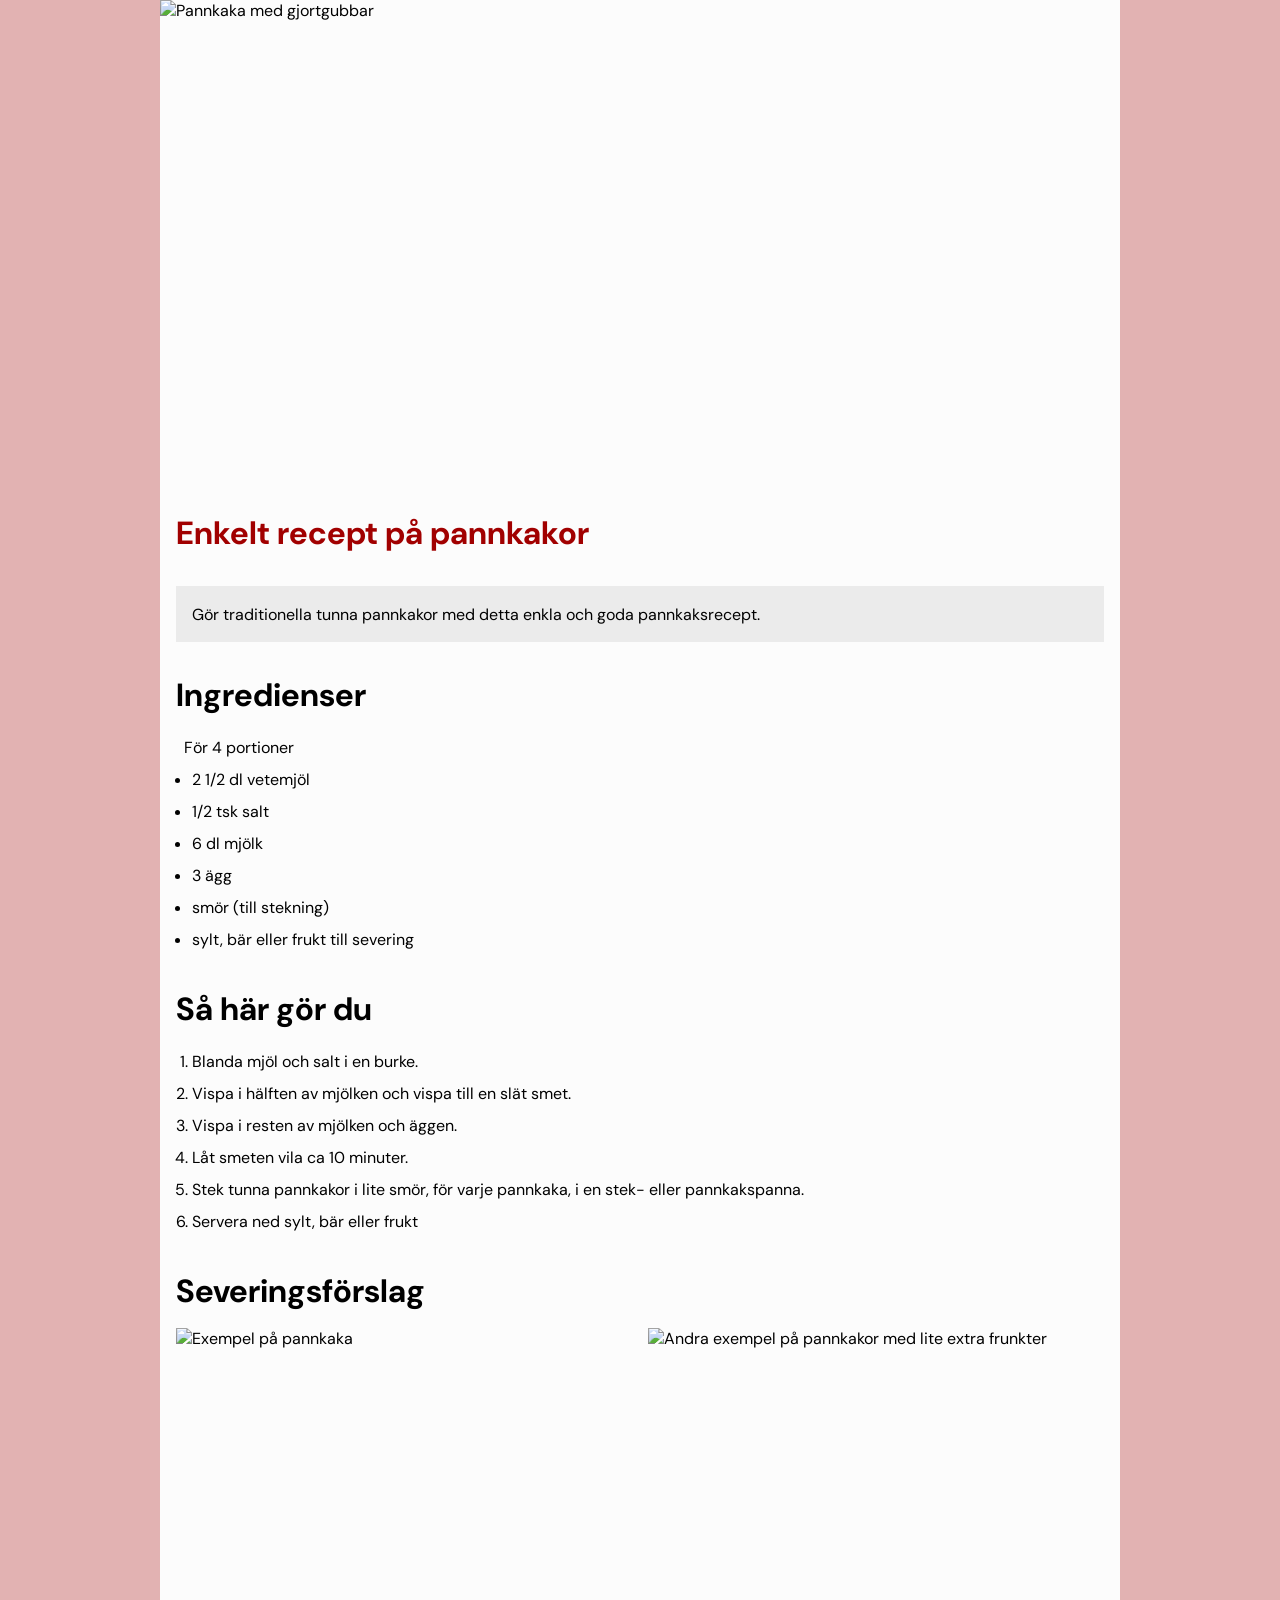
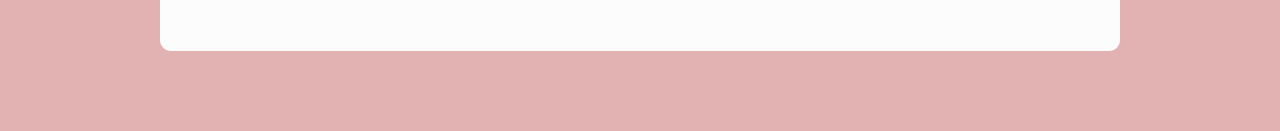
==== index.html @ 3770c7d9 "- Corrected the style to better reflect the figma design. - Refactored the footer to be instead a se" ====
<!doctype html>
<html lang="en-US">
  <link rel="stylesheet" href="index.css" />
  <head>
    <meta charset="utf-8" />
    <meta name="viewport" content="width=device-width" />
    <link rel="preconnect" href="https://fonts.googleapis.com" />
    <link rel="preconnect" href="https://fonts.gstatic.com" crossorigin />
    <link
      href="https://fonts.googleapis.com/css2?family=DM+Sans:ital,opsz,wght@0,9..40,100..1000;1,9..40,100..1000&display=swap"
      rel="stylesheet"
    />

    <title>Enkelt recept på pannkakor</title>
  </head>
  <body>
    <div class="content">
      <div class="top-banner">
        <img src="images/header-pancake.jpg" alt="Pannkaka med gjortgubbar" />
      </div>
      <header class="page-header">
        <h1 class="heading">Enkelt recept på pannkakor</h1>
        <p class="summary">
          Gör traditionella tunna pannkakor med detta enkla och goda
          pannkaksrecept.
        </p>
      </header>
      <main>
        <section aria-labelledby="ingr-title" class="page-topic">
          <h2 id="ingr-title" class="heading">Ingredienser</h2>
          <span>För 4 portioner</span>
          <ul role="list">
            <li>2 1/2 dl vetemjöl</li>
            <li>1/2 tsk salt</li>
            <li>6 dl mjölk</li>
            <li>3 ägg</li>
            <li>smör (till stekning)</li>
            <li>sylt, bär eller frukt till severing</li>
          </ul>
        </section>
        <section aria-labelledby="instr-title" class="page-topic">
          <h2 id="instr-title" class="heading">Så här gör du</h2>
          <ol role="list">
            <li>Blanda mjöl och salt i en burke.</li>
            <li>Vispa i hälften av mjölken och vispa till en slät smet.</li>
            <li>Vispa i resten av mjölken och äggen.</li>
            <li>Låt smeten vila ca 10 minuter.</li>
            <li>
              Stek tunna pannkakor i lite smör, för varje pannkaka, i en stek-
              eller pannkakspanna.
            </li>
            <li>Servera ned sylt, bär eller frukt</li>
          </ol>
        </section>
        <section aria-labelledby="example-ttle" class="page-footer">
          <h2 id="example-ttle" class="heading">Severingsförslag</h2>
          <div class="examples" id="footer-imgs">
            <img src="images/footer-pancake-1.jpg" alt="Exempel på pannkaka" />
            <img
              src="images/footer-pancake-2.jpg"
              alt="Andra exempel på pannkakor med lite extra frunkter"
            />
          </div>
        </section>
      </main>
    </div>
  </body>
</html>
---- index.css ----
/**********************************************************/
/*                     Minimal Reset                      */
/**********************************************************/
/* makes sizing simpler */
*,
*::before,
*::after {
  box-sizing: border-box;
}

/* remove default spacing */
/* force styling of type through styling, rather than elements */

* {
  margin: 0;
  padding: 0;
  font: inherit;
}

/* dark mode user-agent-styles */

/*html {
  color-scheme: light dark;
}*/

/* min body height */

body {
  min-height: 100vh;
}

/* responsive images/videos */
img,
picture,
svg,
video {
  display: block;
  max-width: 100%;
}

/**********************************************************/
/*                     Variables                          */
/**********************************************************/

:root {
  /* Background Colors*/
  --body-bg-clr: #a100004d;
  --summary-bg-clr: light-dark(#ebebeb, #6c6c6c);
  --content-bg-clr: light-dark(#fcfcfc, #262626);

  /* Heading */
  --h-main-clr: light-dark(#a10000, #e12929);
  --h-main-size: 2rem;
  --h-main-bold: bold;

  --h-clr: light-dark(black, white);
  --h-size: var(--h-main-size);
  --h-bold: var(--h-main-bold);

  --summary-margin-top: 2rem;
  --summary-padding: 1.1rem 1rem;

  /* Font Family*/
  --ff-main: "DM Sans", sans-serif;
  --ff: var(--ff-main);

  /* Top Banner */
  --top-banner-height: 30rem;

  /* Body */
  --content-margin: 2rem 1rem 1rem 1rem;
  --content-border-radius: 0 0 1ch 1ch;
  --content-padding: 0rem 5rem 5rem 5rem;
  --content-max-width: 60rem;

  /* Page Footer*/
  --example-imgs-grid-gap: 1rem;

  /* Collections */
  --line-height: 2rem;
  --line-margin: 0 2rem;

  /* Text */
  --text-margin: 5rem 1.5rem;

  /* Example Images*/
  --example-img-height: 20rem;
  --example-img-width: 55rem;
  --example-img-margin-bottom: 0.2rem;
  --example-img-padding-top: 1rem;

}

/**********************************************************/
/*                     Core Style                         */
/**********************************************************/
* {
  font-family: var(--ff);
}

body {
  display: flex;
  justify-content: center;
  align-items: center;
  padding: var(--content-padding);
  background: var(--body-bg-clr);
}

.content {
  background: var(--content-bg-clr);
  border-radius: var(--content-border-radius);
  max-width: var(--content-max-width);
}

.page-header {
  margin: var(--content-margin);

  .heading {
    font-size: var(--h-main-size);
    font-weight: var(--h-main-bold);
    font-family: var(--ff-main);
    color: var(--h-main-clr);
  }

  .summary {
    background-color: var(--summary-bg-clr);
    margin-top: var(--summary-margin-top);
    padding: var(--summary-padding);
  }
}

.page-topic {
  .heading {
    margin: var(--content-margin);
    font-size: var(--h-main-size);
    font-weight: var(--h-main-bold);
    color: var(--f-clr-main);
  }

  ul[role="list"],
  ol[role="list"] {
    line-height: var(--line-height);
    margin: var(--line-margin);
  }

  span {
    margin: var(--text-margin);
    line-height: var(--line-height);
  }
}

.top-banner {
  width: auto;
  height: var(--top-banner-height);

  img {
    border-top-left-radius: var(--content-border-radius);
    border-top-right-radius: var(--content-border-radius);

    width: 100%;
    height: var(--top-banner-height);
    object-fit: cover;
  }
}

.page-footer {
  margin: var(--content-margin);

  .heading {
    font-size: var(--h-main-size);
    font-weight: var(--h-main-bold);
    color: var(--h-clr);
  }

  .examples {
    display: grid;
    grid-template-columns: repeat(2, minmax(0, 1fr));
    gap: var(--example-imgs-grid-gap);
  }

  img {
    object-fit: cover;
    width: var(--example-img-width);
    height: var(--example-img-height);
    margin-bottom: var(--example-img-margin-bottom);
    padding-top: var(--example-img-padding-top);
  }
}

/**********************************************************/
/*                     Media Query                        */
/**********************************************************/

@media screen and (max-width: 440px) {
  body {
    display: contents;
    margin: 0;
    padding: 0;
  }

  .top-banner img {
    border-top-left-radius: 0;
    border-top-right-radius: 0;
    margin: 0;
    padding: 0;
  }

  .content {
    border-radius: 0;
    margin: 0;
    padding: 0;
  }

  .page-footer .examples {
    grid-template-columns: 1fr;
    gap: 1rem;
    padding: 1rem 1rem 1rem 0rem;
  }
}
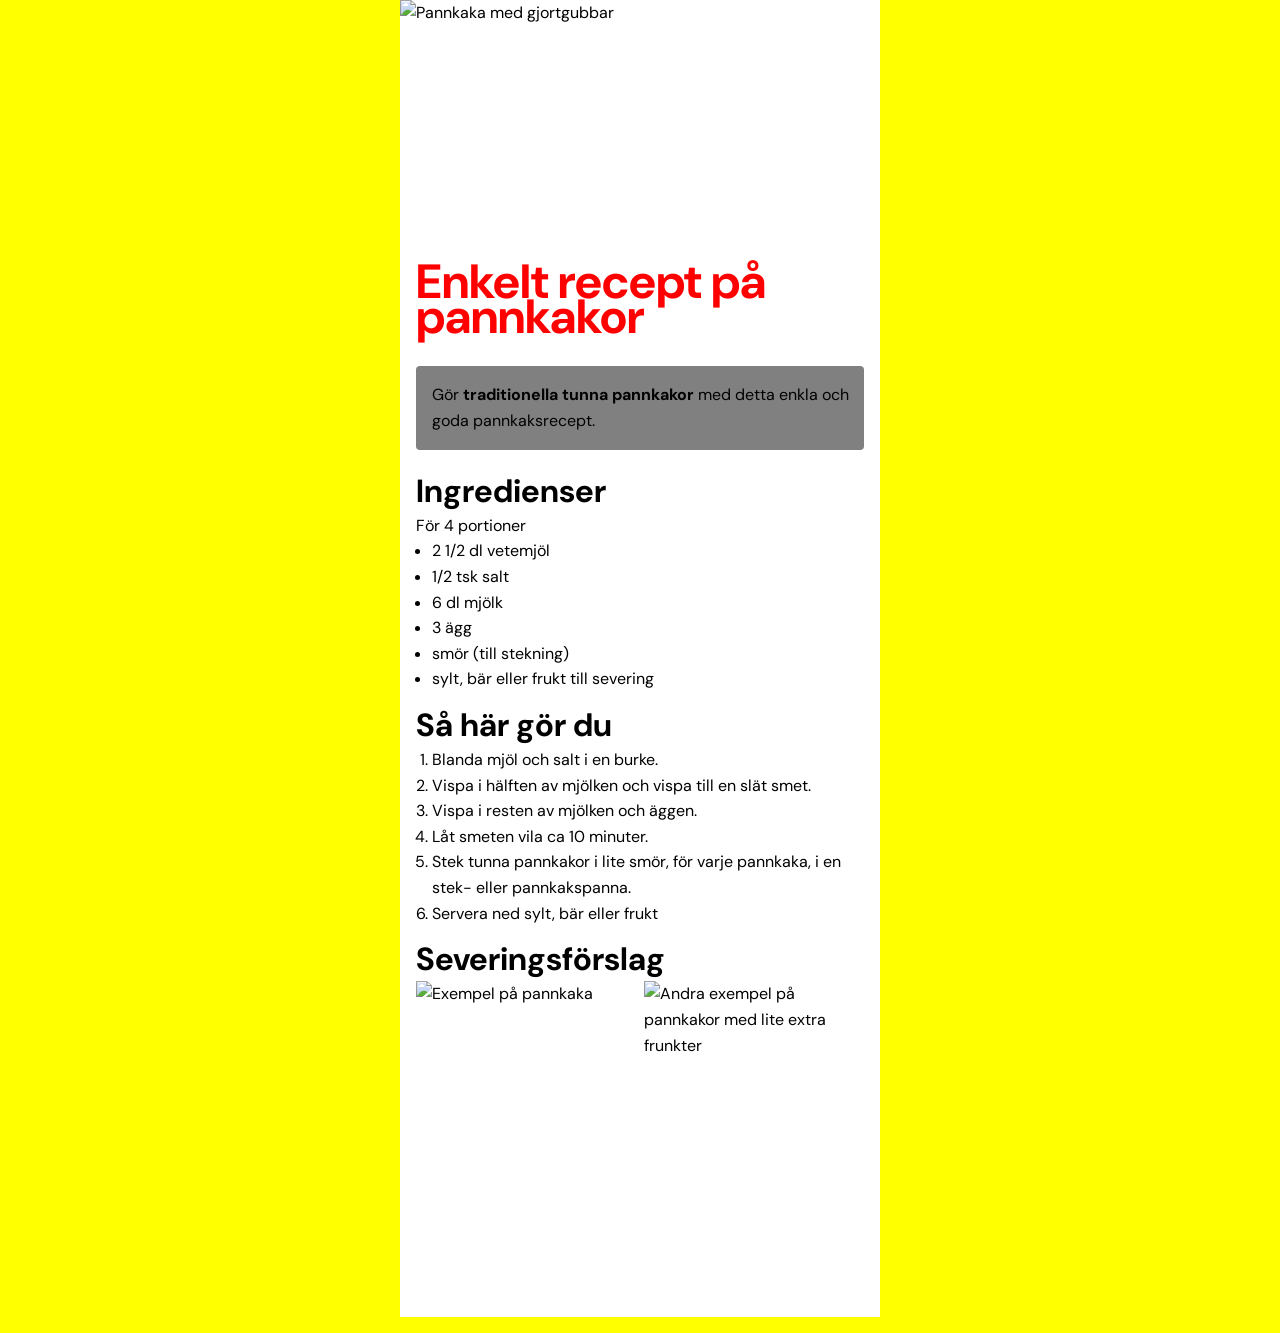
==== commit d743b042: "- Refactored index.css to use BEM Standard. - Added better custom properties. - Renamed existing cla" ====
--- a/index.html
+++ b/index.html
@@ -1,6 +1,6 @@
 <!doctype html>
 <html lang="en-US">
-  <link rel="stylesheet" href="index.css" />
+  <link rel="stylesheet" href="styles/index.css" />
   <head>
     <meta charset="utf-8" />
     <meta name="viewport" content="width=device-width" />
@@ -10,24 +10,23 @@
       href="https://fonts.googleapis.com/css2?family=DM+Sans:ital,opsz,wght@0,9..40,100..1000;1,9..40,100..1000&display=swap"
       rel="stylesheet"
     />
-
     <title>Enkelt recept på pannkakor</title>
   </head>
   <body>
-    <div class="content">
-      <div class="top-banner">
-        <img src="images/header-pancake.jpg" alt="Pannkaka med gjortgubbar" />
+    <div class="page">
+      <div class="page-banner">
+        <img src="assets/images/header-pancake.jpg" alt="Pannkaka med gjortgubbar" />
       </div>
       <header class="page-header">
-        <h1 class="heading">Enkelt recept på pannkakor</h1>
-        <p class="summary">
-          Gör traditionella tunna pannkakor med detta enkla och goda
+        <h1 class="page-header__heading">Enkelt recept på pannkakor</h1>
+        <p class="page-header__summary">
+          Gör <strong>traditionella tunna pannkakor</strong> med detta enkla och goda
           pannkaksrecept.
         </p>
       </header>
       <main>
-        <section aria-labelledby="ingr-title" class="page-topic">
-          <h2 id="ingr-title" class="heading">Ingredienser</h2>
+        <section aria-labelledby="ingr-title" class="page-section">
+          <h2 id="ingr-title" class="page-section__heading">Ingredienser</h2>
           <span>För 4 portioner</span>
           <ul role="list">
             <li>2 1/2 dl vetemjöl</li>
@@ -38,8 +37,8 @@
             <li>sylt, bär eller frukt till severing</li>
           </ul>
         </section>
-        <section aria-labelledby="instr-title" class="page-topic">
-          <h2 id="instr-title" class="heading">Så här gör du</h2>
+        <section aria-labelledby="instr-title" class="page-section">
+          <h2 id="instr-title" class="page-section__heading">Så här gör du</h2>
           <ol role="list">
             <li>Blanda mjöl och salt i en burke.</li>
             <li>Vispa i hälften av mjölken och vispa till en slät smet.</li>
@@ -52,12 +51,12 @@
             <li>Servera ned sylt, bär eller frukt</li>
           </ol>
         </section>
-        <section aria-labelledby="example-ttle" class="page-footer">
-          <h2 id="example-ttle" class="heading">Severingsförslag</h2>
-          <div class="examples" id="footer-imgs">
-            <img src="images/footer-pancake-1.jpg" alt="Exempel på pannkaka" />
+        <section aria-labelledby="example-ttle" class="page-section--examples">
+          <h2 id="example-ttle" class="page-section__heading">Severingsförslag</h2>
+          <div class="page-section__collection" id="footer-imgs">
+            <img src="assets/images/footer-pancake-1.jpg" alt="Exempel på pannkaka" />
             <img
-              src="images/footer-pancake-2.jpg"
+              src="assets/images/footer-pancake-2.jpg"
               alt="Andra exempel på pannkakor med lite extra frunkter"
             />
           </div>
--- a/styles/index.css
+++ b/styles/index.css
@@ -0,0 +1,288 @@
+/**********************************************************/
+/*                     Minimal Reset                      */
+/**********************************************************/
+/* makes sizing simpler */
+*,
+*::before,
+*::after {
+  box-sizing: border-box;
+}
+
+/* remove default spacing */
+/* force styling of type through styling, rather than elements */
+
+* {
+  margin: 0;
+  padding: 0;
+  font: inherit;
+}
+
+/* dark mode user-agent-styles */
+
+/*html {
+  color-scheme: light dark;
+}*/
+
+/* min body height */
+
+body {
+  min-height: 100vh;
+}
+
+/* responsive images/videos */
+img,
+picture,
+svg,
+video {
+  display: block;
+  max-width: 100%;
+}
+
+/**********************************************************/
+/*                     Variables                          */
+/**********************************************************/
+
+:root {
+  /* Background Colors*/
+  /* --body-bg-clr: #a100004d;
+  --summary-bg-clr: light-dark(#ebebeb, #6c6c6c);
+  --content-bg-clr: light-dark(#fcfcfc, #262626); */
+
+  /* Heading */
+  /* --h-main-clr: light-dark(#a10000, #e12929);
+  --h-main-size: 2rem;
+  --h-main-bold: bold;
+
+  --h-clr: light-dark(black, white);
+  --h-size: var(--h-main-size);
+  --h-bold: var(--h-main-bold);
+
+  --summary-margin-top: 2rem;
+  --summary-padding: 1.1rem 1rem; */
+
+  /* Font Family*/
+  /* --ff-main: "DM Sans", sans-serif;
+  --ff: var(--ff-main); */
+
+  /* Top Banner */
+  /* --top-banner-height: 30rem; */
+
+  /* Body */
+  /* --content-margin: 2rem 1rem 1rem 1rem;
+  --content-border-radius: 0 0 1ch 1ch;
+  --content-padding: 0rem 5rem 5rem 5rem;
+  --content-max-width: 60rem; */
+
+  /* Page Footer*/
+  /* --example-imgs-grid-gap: 1rem; */
+
+  /* Collections */
+  /* --line-height: 2rem;
+  --line-margin: 0 2rem; */
+
+  /* Text */
+  /* --text-margin: 5rem 1.5rem; */
+
+  /* Example Images*/
+  /* --example-img-height: 20rem;
+  --example-img-width: 55rem;
+  --example-img-margin-bottom: 0.2rem;
+  --example-img-padding-top: 1rem; */
+
+  /* Font Family */
+  --ff-default: "DM Sans", sans-serif;
+  --ff-heading: var(--ff-default);
+
+  /* Font Weights */
+  --fw-bold: bold;
+  --fw-bolder: bolder;
+
+  /* Font Sizes */
+  --fs-heading: 3rem;
+  --fs-subheading: 2rem;
+
+  /* Text Line Heights */
+  --lh-heading: 2.2rem;
+  --lh-default: 1.6rem;
+
+  /* Spacing */
+  --spacing-xs: 0.25rem;
+  --spacing-sm: 0.5rem;
+  --spacing-md: 1rem;
+  --spacing-lg: 1.5rem;
+  --spacing-xl: 2rem;
+
+  /* Border Round */
+  --border-radius-xs: 0.25rem;
+  --border-radius-sm: 0.5rem;
+  --border-radius-md: 1rem;
+  --border-radius-lg: 1.5rem;
+  --border-radius-xl: 2rem;
+
+  /* General Units */
+  --gu-full: 100%;
+
+  /* Background Colors */
+  --clr-bg-page: yellow;
+  --clr-bg-content: white;
+  --clr-bg-summary: gray;
+
+  /* Colors */
+  --clr-f-heading: red;
+
+  /* Page */
+  --page-padding: 0 calc(100rem - var(--content-width));
+
+  /* Content */
+  --content-width: 75rem;
+  --content-max-width: 75rem;
+  --content-padding: 0 1rem;
+  --content-preview-height: 15rem;
+
+  --content-summary-indent: 1rem;
+  --content-summary-spacing: 1rem;
+
+  --content-examples-clt-gap: 0.5rem;
+  --content-examples-clt-height: 20rem;
+
+  /* Lists */
+  --ls-indentation: 1rem;
+}
+
+/**********************************************************/
+/*                     Global Settings                    */
+/**********************************************************/
+* {
+  font-family: var(--ff-default);
+  line-height: var(--lh-default);
+}
+
+h1,
+h2,
+h3 {
+  font-family: var(--ff-heading);
+  font-weight: var(--fw-bolder);
+  font-size: var(--fs-subheading);
+
+  line-height: var(--lh-heading);
+  padding-bottom: var(--spacing-sm);
+}
+
+h1 {
+  font-size: var(--fs-heading);
+}
+
+strong {
+  font-weight: var(--fw-bold);
+}
+
+body {
+  display: flex;
+  justify-content: center;
+  align-items: center;
+
+  padding: var(--page-padding);
+
+  background-color: var(--clr-bg-page);
+}
+
+ol[role="list"],
+ul[role="list"] {
+  line-height: var(--lh-default);
+  padding-inline-start: var(--ls-indentation);
+}
+/**********************************************************/
+/*                     Blocks                             */
+/**********************************************************/
+
+.page {
+  max-width: var(--content-max-width);
+  background-color: var(--clr-bg-content);
+  margin-bottom: var(--spacing-md);
+}
+
+.page > *:not(.page-banner) {
+  padding: var(--content-padding);
+}
+
+.page-banner {
+  height: var(--content-preview-height);
+
+  img {
+    object-fit: cover;
+    width: var(--gu-full);
+    height: var(--content-preview-height);
+  }
+}
+
+.page-header__heading {
+  margin-top: var(--spacing-lg);
+  color: var(--clr-f-heading);
+}
+
+.page-header__summary {
+  background-color: var(--clr-bg-summary);
+
+  padding-block-start: var(--content-summary-spacing);
+  padding-block-end: var(--content-summary-spacing);
+  padding-inline-start: var(--content-summary-indent);
+
+  margin: var(--spacing-lg) auto;
+
+  border-radius: var(--border-radius-xs);
+}
+
+.page-section {
+  padding-bottom: var(--spacing-md);
+}
+
+.page-section__heading {
+  padding-bottom: var(--spacing-xs);
+}
+
+.page-section--examples {
+  margin-bottom: var(--spacing-md);
+}
+
+.page-section__collection {
+  display: grid;
+  grid-template-columns: repeat(2, minmax(0, 1fr));
+  gap: var(--content-examples-clt-gap);
+
+  img {
+    object-fit: cover;
+    width: 100%;
+    height: var(--content-examples-clt-height);
+  }
+}
+
+/**********************************************************/
+/*                     Media Query                        */
+/**********************************************************/
+
+@media screen and (max-width: 440px) {
+  body {
+    display: contents;
+    margin: 0;
+    padding: 0;
+  }
+
+  .top-banner img {
+    border-top-left-radius: 0;
+    border-top-right-radius: 0;
+    margin: 0;
+    padding: 0;
+  }
+
+  .wrapper {
+    border-radius: 0;
+    margin: 0;
+    padding: 0;
+  }
+
+  .page-footer .examples {
+    grid-template-columns: 1fr;
+    gap: 1rem;
+    padding: 1rem 1rem 1rem 0rem;
+  }
+}
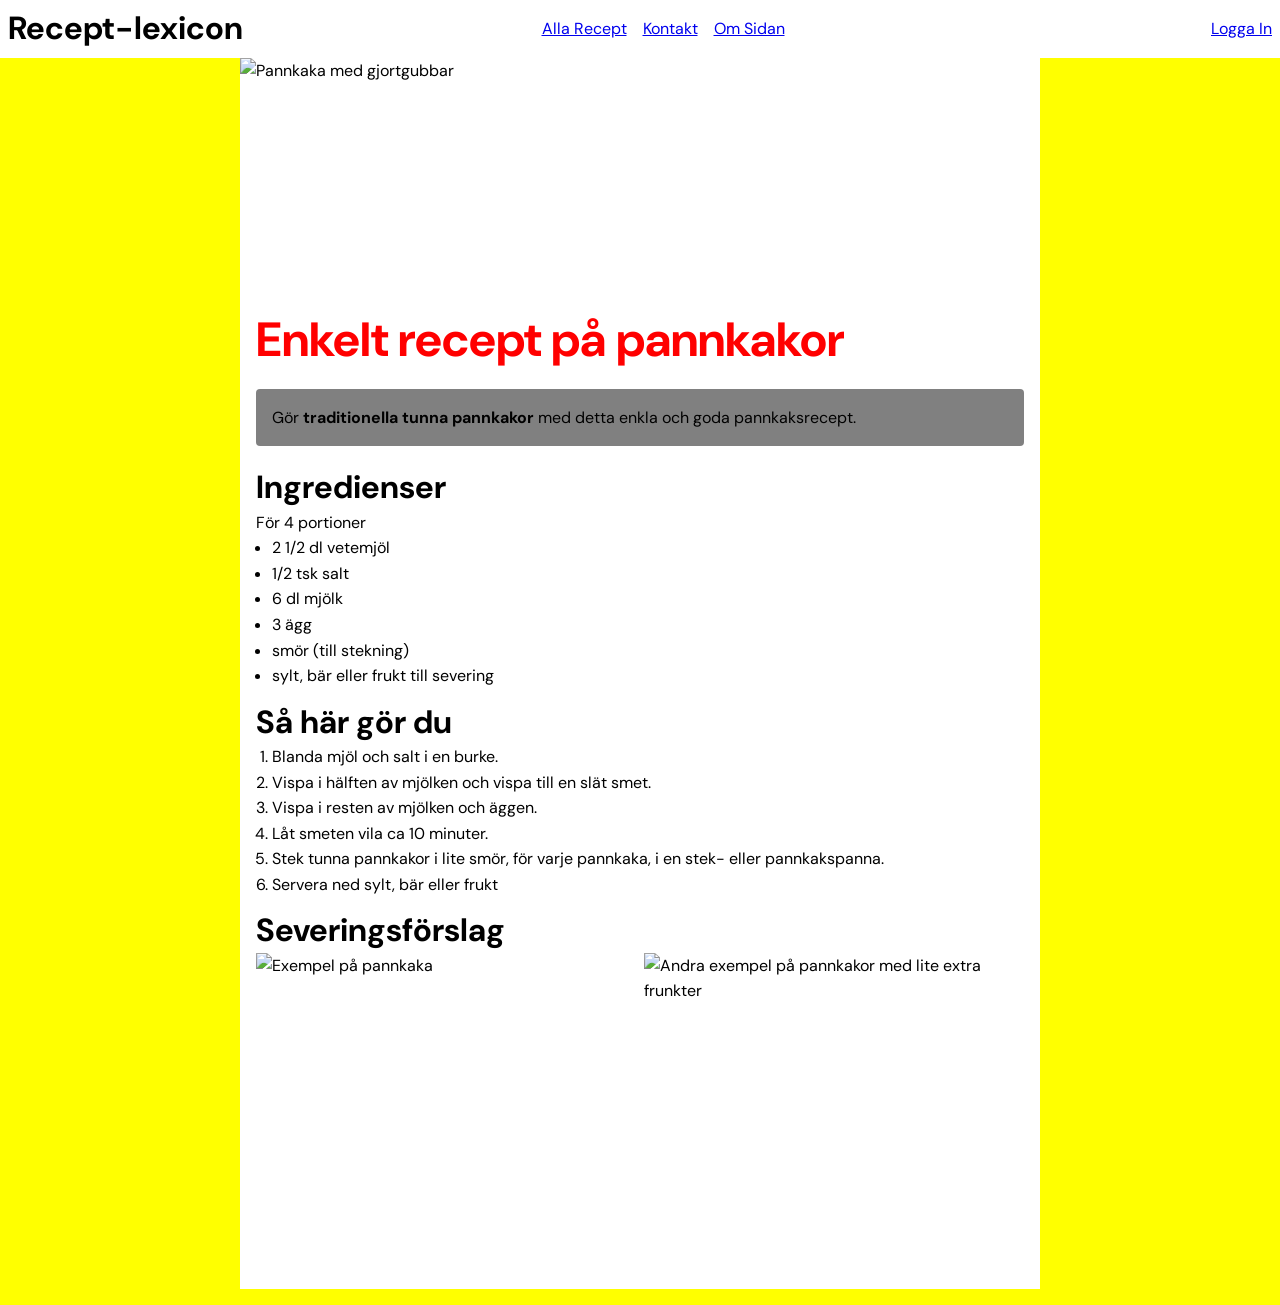
==== commit c55f0a7f: "- Restructured index.html by:   - Creating a separate wrapper div which contains the styling setting" ====
--- a/index.html
+++ b/index.html
@@ -13,55 +13,83 @@
     <title>Enkelt recept på pannkakor</title>
   </head>
   <body>
-    <div class="page">
-      <div class="page-banner">
-        <img src="assets/images/header-pancake.jpg" alt="Pannkaka med gjortgubbar" />
+    <header aria-labelledby="page-logo">
+      <nav aria-label="Navigation Bar" class="top-bar">
+        <span id="page-logo" class="top-bar__logo">Recept-lexicon</span>
+        <ul role="list" class="top-bar__navigation">
+          <li><a href="#">Alla Recept</a></li>
+          <li><a href="#">Kontakt</a></li>
+          <li><a href="#">Om Sidan</a></li>
+        </ul>
+        <div class="top-bar__login">
+          <a href="#" class="u-button">Logga In</a>
+        </div>
+      </nav>
+    </header>
+    <div class="wrapper">
+      <div class="content">
+        <div class="content-banner">
+          <img
+            src="assets/images/header-pancake.jpg"
+            alt="Pannkaka med gjortgubbar"
+          />
+        </div>
+        <main>
+          <h1 class="content-heading">Enkelt recept på pannkakor</h1>
+          <p class="content-summary">
+            Gör <strong>traditionella tunna pannkakor</strong> med detta enkla
+            och goda pannkaksrecept.
+          </p>
+          <section aria-labelledby="ingr-title" class="content-section">
+            <h2 id="ingr-title" class="content-section__heading">
+              Ingredienser
+            </h2>
+            <span>För 4 portioner</span>
+            <ul role="list">
+              <li>2 1/2 dl vetemjöl</li>
+              <li>1/2 tsk salt</li>
+              <li>6 dl mjölk</li>
+              <li>3 ägg</li>
+              <li>smör (till stekning)</li>
+              <li>sylt, bär eller frukt till severing</li>
+            </ul>
+          </section>
+          <section aria-labelledby="instr-title" class="content-section">
+            <h2 id="instr-title" class="content-section__heading">
+              Så här gör du
+            </h2>
+            <ol role="list">
+              <li>Blanda mjöl och salt i en burke.</li>
+              <li>Vispa i hälften av mjölken och vispa till en slät smet.</li>
+              <li>Vispa i resten av mjölken och äggen.</li>
+              <li>Låt smeten vila ca 10 minuter.</li>
+              <li>
+                Stek tunna pannkakor i lite smör, för varje pannkaka, i en stek-
+                eller pannkakspanna.
+              </li>
+              <li>Servera ned sylt, bär eller frukt</li>
+            </ol>
+          </section>
+          <section
+            aria-labelledby="example-ttle"
+            class="content-section--examples"
+          >
+            <h2 id="example-ttle" class="content-section__heading">
+              Severingsförslag
+            </h2>
+            <div class="content-section__collection" id="footer-imgs">
+              <img
+                src="assets/images/footer-pancake-1.jpg"
+                alt="Exempel på pannkaka"
+              />
+              <img
+                src="assets/images/footer-pancake-2.jpg"
+                alt="Andra exempel på pannkakor med lite extra frunkter"
+              />
+            </div>
+          </section>
+        </main>
       </div>
-      <header class="page-header">
-        <h1 class="page-header__heading">Enkelt recept på pannkakor</h1>
-        <p class="page-header__summary">
-          Gör <strong>traditionella tunna pannkakor</strong> med detta enkla och goda
-          pannkaksrecept.
-        </p>
-      </header>
-      <main>
-        <section aria-labelledby="ingr-title" class="page-section">
-          <h2 id="ingr-title" class="page-section__heading">Ingredienser</h2>
-          <span>För 4 portioner</span>
-          <ul role="list">
-            <li>2 1/2 dl vetemjöl</li>
-            <li>1/2 tsk salt</li>
-            <li>6 dl mjölk</li>
-            <li>3 ägg</li>
-            <li>smör (till stekning)</li>
-            <li>sylt, bär eller frukt till severing</li>
-          </ul>
-        </section>
-        <section aria-labelledby="instr-title" class="page-section">
-          <h2 id="instr-title" class="page-section__heading">Så här gör du</h2>
-          <ol role="list">
-            <li>Blanda mjöl och salt i en burke.</li>
-            <li>Vispa i hälften av mjölken och vispa till en slät smet.</li>
-            <li>Vispa i resten av mjölken och äggen.</li>
-            <li>Låt smeten vila ca 10 minuter.</li>
-            <li>
-              Stek tunna pannkakor i lite smör, för varje pannkaka, i en stek-
-              eller pannkakspanna.
-            </li>
-            <li>Servera ned sylt, bär eller frukt</li>
-          </ol>
-        </section>
-        <section aria-labelledby="example-ttle" class="page-section--examples">
-          <h2 id="example-ttle" class="page-section__heading">Severingsförslag</h2>
-          <div class="page-section__collection" id="footer-imgs">
-            <img src="assets/images/footer-pancake-1.jpg" alt="Exempel på pannkaka" />
-            <img
-              src="assets/images/footer-pancake-2.jpg"
-              alt="Andra exempel på pannkakor med lite extra frunkter"
-            />
-          </div>
-        </section>
-      </main>
     </div>
   </body>
 </html>
--- a/styles/index.css
+++ b/styles/index.css
@@ -43,52 +43,6 @@
 /**********************************************************/
 
 :root {
-  /* Background Colors*/
-  /* --body-bg-clr: #a100004d;
-  --summary-bg-clr: light-dark(#ebebeb, #6c6c6c);
-  --content-bg-clr: light-dark(#fcfcfc, #262626); */
-
-  /* Heading */
-  /* --h-main-clr: light-dark(#a10000, #e12929);
-  --h-main-size: 2rem;
-  --h-main-bold: bold;
-
-  --h-clr: light-dark(black, white);
-  --h-size: var(--h-main-size);
-  --h-bold: var(--h-main-bold);
-
-  --summary-margin-top: 2rem;
-  --summary-padding: 1.1rem 1rem; */
-
-  /* Font Family*/
-  /* --ff-main: "DM Sans", sans-serif;
-  --ff: var(--ff-main); */
-
-  /* Top Banner */
-  /* --top-banner-height: 30rem; */
-
-  /* Body */
-  /* --content-margin: 2rem 1rem 1rem 1rem;
-  --content-border-radius: 0 0 1ch 1ch;
-  --content-padding: 0rem 5rem 5rem 5rem;
-  --content-max-width: 60rem; */
-
-  /* Page Footer*/
-  /* --example-imgs-grid-gap: 1rem; */
-
-  /* Collections */
-  /* --line-height: 2rem;
-  --line-margin: 0 2rem; */
-
-  /* Text */
-  /* --text-margin: 5rem 1.5rem; */
-
-  /* Example Images*/
-  /* --example-img-height: 20rem;
-  --example-img-width: 55rem;
-  --example-img-margin-bottom: 0.2rem;
-  --example-img-padding-top: 1rem; */
-
   /* Font Family */
   --ff-default: "DM Sans", sans-serif;
   --ff-heading: var(--ff-default);
@@ -113,29 +67,30 @@
   --spacing-xl: 2rem;
 
   /* Border Round */
-  --border-radius-xs: 0.25rem;
-  --border-radius-sm: 0.5rem;
-  --border-radius-md: 1rem;
-  --border-radius-lg: 1.5rem;
-  --border-radius-xl: 2rem;
+  --border-rounded-xs: 0.25rem;
+  --border-rounded-sm: 0.5rem;
+  --border-rounded-md: 1rem;
+  --border-rounded-lg: 1.5rem;
+  --border-rounded-xl: 2rem;
 
   /* General Units */
   --gu-full: 100%;
 
   /* Background Colors */
-  --clr-bg-page: yellow;
-  --clr-bg-content: white;
-  --clr-bg-summary: gray;
-
-  /* Colors */
+  --clr-bg-body: yellow;
+  --clr-bg-page: white;
+  --clr-bg-callout: gray;
+
+  /* Font Colors */
   --clr-f-heading: red;
+  --clr-f-strong: red;
 
   /* Page */
-  --page-padding: 0 calc(100rem - var(--content-width));
+  --page-padding: inherit inherit;
 
   /* Content */
-  --content-width: 75rem;
-  --content-max-width: 75rem;
+  --content-max-width: 50rem;
+  --content-flex-grow: calc(100rem / var(var(--content-max-width)));
   --content-padding: 0 1rem;
   --content-preview-height: 15rem;
 
@@ -150,6 +105,7 @@
 }
 
 /**********************************************************/
+/*                     Global Settings                    */
 /*                     Global Settings                    */
 /**********************************************************/
 * {
@@ -174,16 +130,31 @@
 
 strong {
   font-weight: var(--fw-bold);
+  font-family: var(--ff-default);
+  line-height: var(--lh-default);
+}
+
+h1,
+h2,
+h3 {
+  font-family: var(--ff-heading);
+  font-weight: var(--fw-bolder);
+  font-size: var(--fs-subheading);
+
+  line-height: var(--lh-heading);
+  padding-bottom: var(--spacing-sm);
+}
+
+h1 {
+  font-size: var(--fs-heading);
+}
+
+strong {
+  font-weight: var(--fw-bold);
 }
 
 body {
-  display: flex;
-  justify-content: center;
-  align-items: center;
-
-  padding: var(--page-padding);
-
-  background-color: var(--clr-bg-page);
+  background-color: var(--clr-bg-body);
 }
 
 ol[role="list"],
@@ -195,17 +166,55 @@
 /*                     Blocks                             */
 /**********************************************************/
 
-.page {
+.wrapper {
+  display: flex;
+  justify-content: center;
+  align-items: center;
+
+  padding: var(--page-padding);
+}
+
+.top-bar {
+  display: flex;
+  justify-content: space-between;
+  justify-items: center;
+
+  padding-block: var(--spacing-md);
+  padding-inline: var(--spacing-sm);
+
+  background-color: white;
+}
+
+.top-bar__logo {
+  font-weight: var(--fw-bolder);
+  font-size: var(--fs-subheading);
+}
+
+.top-bar__navigation {
+  display: flex;
+  list-style: none;
+  gap: var(--spacing-md);
+}
+
+.top-bar__login {
+  padding-inline: 9rem 0;
+}
+
+.content {
+  flex-grow: var(--content-flex-grow);
+
+  display: block;
+  margin-block-end: var(--spacing-md);
+
   max-width: var(--content-max-width);
-  background-color: var(--clr-bg-content);
-  margin-bottom: var(--spacing-md);
-}
-
-.page > *:not(.page-banner) {
+  background-color: var(--clr-bg-page);
+}
+
+.content > *:not(.content-banner) {
   padding: var(--content-padding);
 }
 
-.page-banner {
+.content-banner {
   height: var(--content-preview-height);
 
   img {
@@ -215,13 +224,13 @@
   }
 }
 
-.page-header__heading {
+.content-heading {
   margin-top: var(--spacing-lg);
   color: var(--clr-f-heading);
 }
 
-.page-header__summary {
-  background-color: var(--clr-bg-summary);
+.content-summary {
+  background-color: var(--clr-bg-callout);
 
   padding-block-start: var(--content-summary-spacing);
   padding-block-end: var(--content-summary-spacing);
@@ -229,58 +238,66 @@
 
   margin: var(--spacing-lg) auto;
 
-  border-radius: var(--border-radius-xs);
-}
-
-.page-section {
+  border-radius: var(--border-rounded-xs);
+}
+
+.content-section {
   padding-bottom: var(--spacing-md);
 }
 
-.page-section__heading {
+.content-section__heading {
   padding-bottom: var(--spacing-xs);
 }
 
-.page-section--examples {
+.content-section--examples {
   margin-bottom: var(--spacing-md);
 }
 
-.page-section__collection {
+.content-section__collection {
   display: grid;
   grid-template-columns: repeat(2, minmax(0, 1fr));
   gap: var(--content-examples-clt-gap);
 
   img {
+    display: inline-block;
     object-fit: cover;
     width: 100%;
     height: var(--content-examples-clt-height);
-  }
-}
-
+    width: 100%;
+    height: var(--content-examples-clt-height);
+  }
+}
 /**********************************************************/
 /*                     Media Query                        */
 /**********************************************************/
 
 @media screen and (max-width: 440px) {
   body {
-    display: contents;
-    margin: 0;
-    padding: 0;
-  }
-
-  .top-banner img {
-    border-top-left-radius: 0;
-    border-top-right-radius: 0;
-    margin: 0;
-    padding: 0;
+    background-color: white;
   }
 
   .wrapper {
-    border-radius: 0;
-    margin: 0;
-    padding: 0;
-  }
-
-  .page-footer .examples {
+    display: block;
+  }
+
+  .content {
+    margin-bottom: 0;
+    padding-bottom: 0;
+  }
+
+  .top-bar {
+    display: inline-flex;
+  }
+
+  .top-bar__logo {
+    flex-shrink: 3;
+  }
+
+  .top-bar__login {
+    padding-inline: 0.75rem 0;
+  }
+
+  .content-section__collection {
     grid-template-columns: 1fr;
     gap: 1rem;
     padding: 1rem 1rem 1rem 0rem;
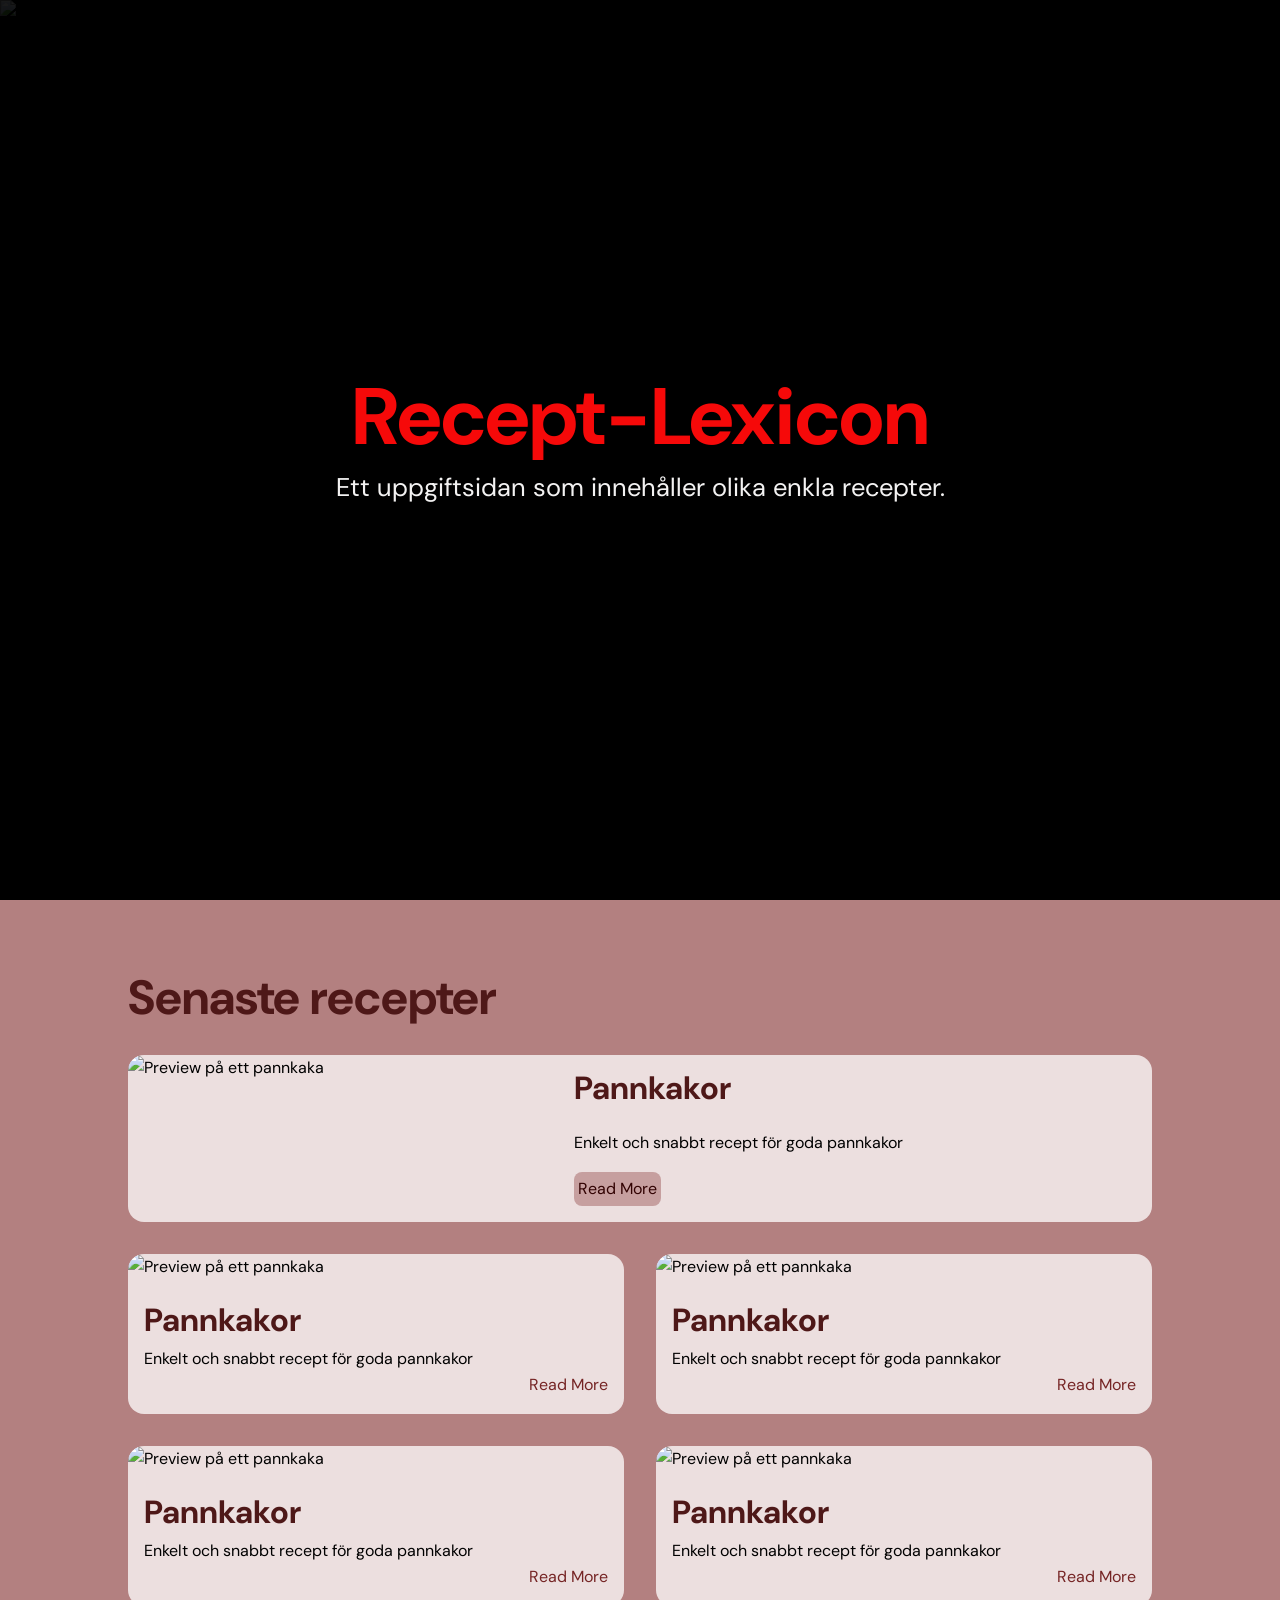
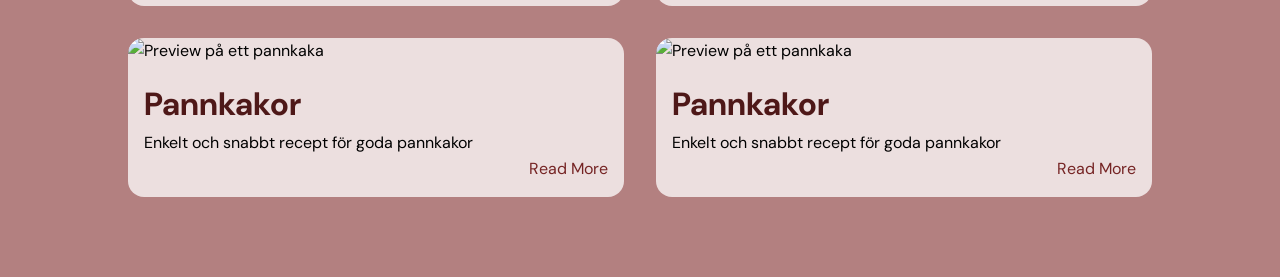
==== commit 50fe7acc: "- Moved index.html to the root folder for Github Pages." ====
--- a/index.html
+++ b/index.html
@@ -1,5 +1,6 @@
 <!doctype html>
-<html lang="en-US">
+<html lang="sv-SE">
+  <link rel="stylesheet" href="styles/reset.css" />
   <link rel="stylesheet" href="styles/index.css" />
   <head>
     <meta charset="utf-8" />
@@ -10,86 +11,146 @@
       href="https://fonts.googleapis.com/css2?family=DM+Sans:ital,opsz,wght@0,9..40,100..1000;1,9..40,100..1000&display=swap"
       rel="stylesheet"
     />
-    <title>Enkelt recept på pannkakor</title>
+    <title>Recept-Lexicon: Enkelt recept på pannkakor</title>
   </head>
   <body>
-    <header aria-labelledby="page-logo">
-      <nav aria-label="Navigation Bar" class="top-bar">
-        <span id="page-logo" class="top-bar__logo">Recept-lexicon</span>
-        <ul role="list" class="top-bar__navigation">
-          <li><a href="#">Alla Recept</a></li>
-          <li><a href="#">Kontakt</a></li>
-          <li><a href="#">Om Sidan</a></li>
-        </ul>
-        <div class="top-bar__login">
-          <a href="#" class="u-button">Logga In</a>
-        </div>
-      </nav>
+    <header aria-labelledby="page-title" class="intro">
+      <img
+        src="https://picsum.photos/1920/1080?random=1"
+        alt="Intro bild för recept-Lexicon"
+        class="intro-preview"
+      />
+      <div class="intro-header">
+        <h1 id="page-title" class="intro-logo">Recept-Lexicon</h1>
+        <span class="intro-summary"
+          >Ett uppgiftsidan som innehåller olika enkla recepter.
+        </span>
+      </div>
     </header>
-    <div class="wrapper">
-      <div class="content">
-        <div class="content-banner">
+    <main class="content">
+      <header class="content-header">
+        <h2 class="content-heading">Senaste recepter</h2>
+      </header>
+      <section class="content-collection" role="list">
+        <article class="content-card" data-type="featured">
           <img
-            src="assets/images/header-pancake.jpg"
-            alt="Pannkaka med gjortgubbar"
+            src="https://picsum.photos/1920/1080?random=2"
+            alt="Preview på ett pannkaka"
+            class="content-card__preview"
           />
-        </div>
-        <main>
-          <h1 class="content-heading">Enkelt recept på pannkakor</h1>
-          <p class="content-summary">
-            Gör <strong>traditionella tunna pannkakor</strong> med detta enkla
-            och goda pannkaksrecept.
-          </p>
-          <section aria-labelledby="ingr-title" class="content-section">
-            <h2 id="ingr-title" class="content-section__heading">
-              Ingredienser
-            </h2>
-            <span>För 4 portioner</span>
-            <ul role="list">
-              <li>2 1/2 dl vetemjöl</li>
-              <li>1/2 tsk salt</li>
-              <li>6 dl mjölk</li>
-              <li>3 ägg</li>
-              <li>smör (till stekning)</li>
-              <li>sylt, bär eller frukt till severing</li>
-            </ul>
-          </section>
-          <section aria-labelledby="instr-title" class="content-section">
-            <h2 id="instr-title" class="content-section__heading">
-              Så här gör du
-            </h2>
-            <ol role="list">
-              <li>Blanda mjöl och salt i en burke.</li>
-              <li>Vispa i hälften av mjölken och vispa till en slät smet.</li>
-              <li>Vispa i resten av mjölken och äggen.</li>
-              <li>Låt smeten vila ca 10 minuter.</li>
-              <li>
-                Stek tunna pannkakor i lite smör, för varje pannkaka, i en stek-
-                eller pannkakspanna.
-              </li>
-              <li>Servera ned sylt, bär eller frukt</li>
-            </ol>
-          </section>
-          <section
-            aria-labelledby="example-ttle"
-            class="content-section--examples"
-          >
-            <h2 id="example-ttle" class="content-section__heading">
-              Severingsförslag
-            </h2>
-            <div class="content-section__collection" id="footer-imgs">
-              <img
-                src="assets/images/footer-pancake-1.jpg"
-                alt="Exempel på pannkaka"
-              />
-              <img
-                src="assets/images/footer-pancake-2.jpg"
-                alt="Andra exempel på pannkakor med lite extra frunkter"
-              />
-            </div>
-          </section>
-        </main>
-      </div>
-    </div>
+          <div class="content-card__text">
+            <header aria-labelledby="card-title" class="content-card__heading">
+              <h3 id="card-title" class="content-card__header">Pannkakor</h3>
+            </header>
+            <p class="content-card__body">
+              Enkelt och snabbt recept för goda pannkakor
+            </p>
+            <a href="pancake.html" class="content-card__button u-button"
+              >Read More</a
+            >
+          </div>
+        </article>
+        <article class="content-card">
+          <img
+            src="https://picsum.photos/1920/1080?random=3"
+            alt="Preview på ett pannkaka"
+            class="content-card__preview"
+          />
+          <div class="content-card__text">
+            <header aria-labelledby="card-title" class="content-card__heading">
+              <h3 id="card-title" class="content-card__header">Pannkakor</h3>
+            </header>
+            <p class="content-card__body">
+              Enkelt och snabbt recept för goda pannkakor
+            </p>
+            <a href="pancake.html" class="content-card__button">Read More</a>
+          </div>
+        </article>
+
+        <article class="content-card">
+          <img
+            src="https://picsum.photos/1920/1080?random=4"
+            alt="Preview på ett pannkaka"
+            class="content-card__preview"
+          />
+          <div class="content-card__text">
+            <header aria-labelledby="card-title" class="content-card__heading">
+              <h3 id="card-title" class="content-card__header">Pannkakor</h3>
+            </header>
+            <p class="content-card__body">
+              Enkelt och snabbt recept för goda pannkakor
+            </p>
+            <a href="pancake.html" class="content-card__button">Read More</a>
+          </div>
+        </article>
+
+        <article class="content-card">
+          <img
+            src="https://picsum.photos/1920/1080?random=5"
+            alt="Preview på ett pannkaka"
+            class="content-card__preview"
+          />
+          <div class="content-card__text">
+            <header aria-labelledby="card-title" class="content-card__heading">
+              <h3 id="card-title" class="content-card__header">Pannkakor</h3>
+            </header>
+            <p class="content-card__body">
+              Enkelt och snabbt recept för goda pannkakor
+            </p>
+            <a href="pancake.html" class="content-card__button">Read More</a>
+          </div>
+        </article>
+
+        <article class="content-card">
+          <img
+            src="https://picsum.photos/1920/1080?random=6"
+            alt="Preview på ett pannkaka"
+            class="content-card__preview"
+          />
+          <div class="content-card__text">
+            <header aria-labelledby="card-title" class="content-card__heading">
+              <h3 id="card-title" class="content-card__header">Pannkakor</h3>
+            </header>
+            <p class="content-card__body">
+              Enkelt och snabbt recept för goda pannkakor
+            </p>
+            <a href="pancake.html" class="content-card__button">Read More</a>
+          </div>
+        </article>
+
+        <article class="content-card">
+          <img
+            src="https://picsum.photos/1920/1080?random=7"
+            alt="Preview på ett pannkaka"
+            class="content-card__preview"
+          />
+          <div class="content-card__text">
+            <header aria-labelledby="card-title" class="content-card__heading">
+              <h3 id="card-title" class="content-card__header">Pannkakor</h3>
+            </header>
+            <p class="content-card__body">
+              Enkelt och snabbt recept för goda pannkakor
+            </p>
+            <a href="pancake.html" class="content-card__button">Read More</a>
+          </div>
+        </article>
+        <article class="content-card">
+          <img
+            src="https://picsum.photos/1920/1080?random=8"
+            alt="Preview på ett pannkaka"
+            class="content-card__preview"
+          />
+          <div class="content-card__text">
+            <header aria-labelledby="card-title" class="content-card__heading">
+              <h3 id="card-title" class="content-card__header">Pannkakor</h3>
+            </header>
+            <p class="content-card__body">
+              Enkelt och snabbt recept för goda pannkakor
+            </p>
+            <a href="pancake.html" class="content-card__button">Read More</a>
+          </div>
+        </article>
+      </section>
+    </main>
   </body>
 </html>
--- a/styles/index.css
+++ b/styles/index.css
@@ -1,113 +1,17 @@
-/**********************************************************/
-/*                     Minimal Reset                      */
-/**********************************************************/
-/* makes sizing simpler */
-*,
-*::before,
-*::after {
-  box-sizing: border-box;
-}
-
-/* remove default spacing */
-/* force styling of type through styling, rather than elements */
-
-* {
-  margin: 0;
-  padding: 0;
-  font: inherit;
-}
-
-/* dark mode user-agent-styles */
-
-/*html {
-  color-scheme: light dark;
-}*/
-
-/* min body height */
-
-body {
-  min-height: 100vh;
-}
-
-/* responsive images/videos */
-img,
-picture,
-svg,
-video {
-  display: block;
-  max-width: 100%;
-}
-
-/**********************************************************/
-/*                     Variables                          */
-/**********************************************************/
+@import "global-props.css";
+@import "theme.css";
 
 :root {
-  /* Font Family */
-  --ff-default: "DM Sans", sans-serif;
-  --ff-heading: var(--ff-default);
-
-  /* Font Weights */
-  --fw-bold: bold;
-  --fw-bolder: bolder;
-
-  /* Font Sizes */
-  --fs-heading: 3rem;
-  --fs-subheading: 2rem;
-
-  /* Text Line Heights */
-  --lh-heading: 2.2rem;
-  --lh-default: 1.6rem;
-
-  /* Spacing */
-  --spacing-xs: 0.25rem;
-  --spacing-sm: 0.5rem;
-  --spacing-md: 1rem;
-  --spacing-lg: 1.5rem;
-  --spacing-xl: 2rem;
-
-  /* Border Round */
-  --border-rounded-xs: 0.25rem;
-  --border-rounded-sm: 0.5rem;
-  --border-rounded-md: 1rem;
-  --border-rounded-lg: 1.5rem;
-  --border-rounded-xl: 2rem;
-
-  /* General Units */
-  --gu-full: 100%;
-
-  /* Background Colors */
-  --clr-bg-body: yellow;
-  --clr-bg-page: white;
-  --clr-bg-callout: gray;
-
-  /* Font Colors */
-  --clr-f-heading: red;
-  --clr-f-strong: red;
-
-  /* Page */
-  --page-padding: inherit inherit;
-
-  /* Content */
-  --content-max-width: 50rem;
-  --content-flex-grow: calc(100rem / var(var(--content-max-width)));
-  --content-padding: 0 1rem;
-  --content-preview-height: 15rem;
-
-  --content-summary-indent: 1rem;
-  --content-summary-spacing: 1rem;
-
-  --content-examples-clt-gap: 0.5rem;
-  --content-examples-clt-height: 20rem;
-
-  /* Lists */
-  --ls-indentation: 1rem;
+  --h-page-intro: 100vh;
+
+  --clr-bg-body: var(--background-400);
+  --clr-bg-card: var(--background-100);
 }
 
 /**********************************************************/
 /*                     Global Settings                    */
-/*                     Global Settings                    */
-/**********************************************************/
+/**********************************************************/
+
 * {
   font-family: var(--ff-default);
   line-height: var(--lh-default);
@@ -122,35 +26,13 @@
 
   line-height: var(--lh-heading);
   padding-bottom: var(--spacing-sm);
-}
-
-h1 {
-  font-size: var(--fs-heading);
+
+  color: var(--accent-800);
 }
 
 strong {
   font-weight: var(--fw-bold);
-  font-family: var(--ff-default);
-  line-height: var(--lh-default);
-}
-
-h1,
-h2,
-h3 {
-  font-family: var(--ff-heading);
-  font-weight: var(--fw-bolder);
-  font-size: var(--fs-subheading);
-
-  line-height: var(--lh-heading);
-  padding-bottom: var(--spacing-sm);
-}
-
-h1 {
-  font-size: var(--fs-heading);
-}
-
-strong {
-  font-weight: var(--fw-bold);
+  color: var(--clr-f-strong);
 }
 
 body {
@@ -162,144 +44,177 @@
   line-height: var(--lh-default);
   padding-inline-start: var(--ls-indentation);
 }
+
+a {
+  color: var(--clr-f-link);
+  text-decoration: none;
+}
+
+a:hover {
+  color: var(--clr-f-link--hovered);
+  text-decoration: underline;
+}
+
+a:focus {
+  color: var(--clr-f-link--focused);
+  text-decoration: underline;
+}
+
+/**********************************************************/
+/*                     Utility                            */
+/**********************************************************/
+
+.u-button {
+  text-decoration: none;
+
+  color: var(--clr-f-button);
+  background-color: var(--clr-bg-button);
+
+  border-radius: var(--border-rounded-sm);
+  padding: var(--spacing-xs)
+}
+
+.u-button:hover {
+  text-decoration: none;
+
+  color: var(--clr-f-button--hovered);
+  background-color: var(--clr-bg-button--hovered);
+}
+
+.u-button:focus {
+  text-decoration: none;
+
+  color: var(--clr-f-button--focused);
+  background-color: var(--clr-bg-button--focused);
+}
 /**********************************************************/
 /*                     Blocks                             */
 /**********************************************************/
 
-.wrapper {
-  display: flex;
-  justify-content: center;
+.intro {
+  display: grid;
+  justify-items: center;
   align-items: center;
 
-  padding: var(--page-padding);
-}
-
-.top-bar {
-  display: flex;
-  justify-content: space-between;
+  height: var(--h-page-intro);
+  border: var(--debug-selector-element);
+
+  grid-template-areas: "preview";
+
+  background-color: black;
+}
+
+.intro-preview {
+  display: block;
+  grid-area: preview;
+
+  object-fit: cover;
+  height: var(--h-page-intro);
+  width: 100%;
+
+  filter: brightness(10%);
+}
+
+.intro-header {
+  display: grid;
   justify-items: center;
-
-  padding-block: var(--spacing-md);
-  padding-inline: var(--spacing-sm);
-
-  background-color: white;
-}
-
-.top-bar__logo {
-  font-weight: var(--fw-bolder);
-  font-size: var(--fs-subheading);
-}
-
-.top-bar__navigation {
-  display: flex;
-  list-style: none;
-  gap: var(--spacing-md);
-}
-
-.top-bar__login {
-  padding-inline: 9rem 0;
+  align-items: center;
+  grid-area: preview;
+
+  z-index: 3;
+  gap: 2rem;
+}
+
+.intro-logo {
+  color: var(--primary-500);
+  font-size: 5rem;
+}
+
+.intro-summary {
+  color: var(--text-50);
+  font-size: var(--fs-summary);
 }
 
 .content {
-  flex-grow: var(--content-flex-grow);
-
-  display: block;
-  margin-block-end: var(--spacing-md);
-
-  max-width: var(--content-max-width);
-  background-color: var(--clr-bg-page);
-}
-
-.content > *:not(.content-banner) {
-  padding: var(--content-padding);
-}
-
-.content-banner {
-  height: var(--content-preview-height);
-
-  img {
-    object-fit: cover;
-    width: var(--gu-full);
-    height: var(--content-preview-height);
-  }
+  margin-block: 5rem;
+  margin-inline: 10vw;
+}
+
+.content-header {
+  margin-block-end: 2rem;
 }
 
 .content-heading {
-  margin-top: var(--spacing-lg);
-  color: var(--clr-f-heading);
-}
-
-.content-summary {
-  background-color: var(--clr-bg-callout);
-
-  padding-block-start: var(--content-summary-spacing);
-  padding-block-end: var(--content-summary-spacing);
-  padding-inline-start: var(--content-summary-indent);
-
-  margin: var(--spacing-lg) auto;
-
-  border-radius: var(--border-rounded-xs);
-}
-
-.content-section {
-  padding-bottom: var(--spacing-md);
-}
-
-.content-section__heading {
-  padding-bottom: var(--spacing-xs);
-}
-
-.content-section--examples {
-  margin-bottom: var(--spacing-md);
-}
-
-.content-section__collection {
-  display: grid;
-  grid-template-columns: repeat(2, minmax(0, 1fr));
-  gap: var(--content-examples-clt-gap);
-
-  img {
-    display: inline-block;
+  font-size: var(--fs-heading);
+}
+
+.content-collection {
+  display: grid;
+  gap: 2rem;
+
+  grid-template-columns: repeat(2, minmax(35ch, 1fr));
+}
+
+.content-card {
+  display: grid;
+  gap: 1.5rem;
+  align-content: space-between;
+
+  background-color: var(--clr-bg-card);
+  border-radius: var(--border-rounded-md);
+
+  > img {
+    order: -1;
+
     object-fit: cover;
     width: 100%;
-    height: var(--content-examples-clt-height);
-    width: 100%;
-    height: var(--content-examples-clt-height);
-  }
-}
-/**********************************************************/
-/*                     Media Query                        */
-/**********************************************************/
-
-@media screen and (max-width: 440px) {
-  body {
-    background-color: white;
-  }
-
-  .wrapper {
-    display: block;
-  }
-
-  .content {
-    margin-bottom: 0;
-    padding-bottom: 0;
-  }
-
-  .top-bar {
-    display: inline-flex;
-  }
-
-  .top-bar__logo {
-    flex-shrink: 3;
-  }
-
-  .top-bar__login {
-    padding-inline: 0.75rem 0;
-  }
-
-  .content-section__collection {
-    grid-template-columns: 1fr;
+    height: 100%;
+
+    border-start-start-radius: inherit;
+    border-start-end-radius: inherit;
+  }
+
+  .content-card__text {
+    display: grid;
+    justify-items: start;
+    align-items: start;
+
+    padding-inline: 1rem;
+    padding-block-end: 1rem;
+  }
+
+  .content-card__button {
+    margin-inline-start: auto;
+    margin-block-start: auto;
+  }
+}
+
+.content-card[data-type="featured"] {
+  align-items: center;
+  justify-items: start;
+
+  grid-column: span 2;
+  grid-row: span 2;
+
+  gap: 0;
+
+  > img {
+    grid-column: -3;
+
+    border-start-end-radius: 0;
+    border-end-start-radius: var(--border-rounded-md);
+  }
+
+  .content-card__text {
+    display: grid;
+    justify-content: center;
+    min-height: inherit;
+    padding-block: 1rem;
     gap: 1rem;
-    padding: 1rem 1rem 1rem 0rem;
-  }
-}
+  }
+
+  .content-card__button {
+    margin-inline-start: inherit;
+    margin-block-start: inherit;
+  }
+}
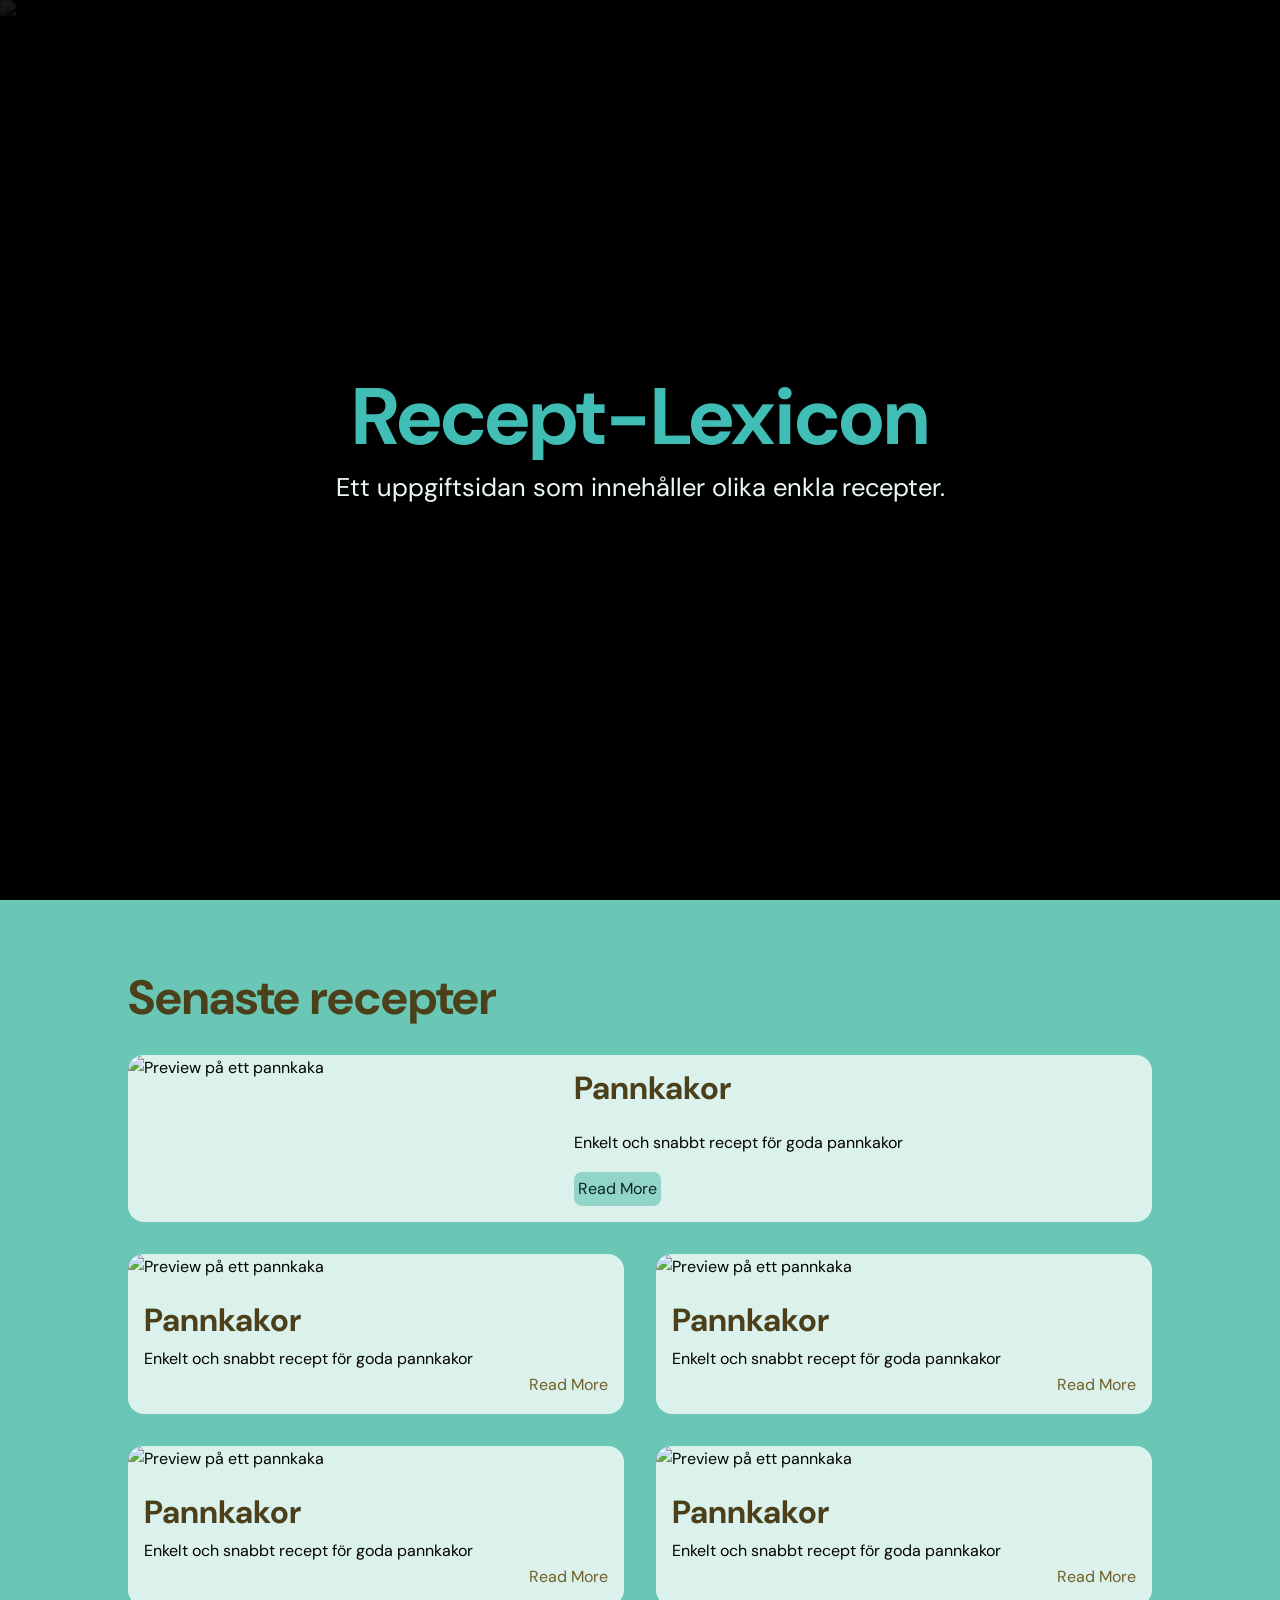
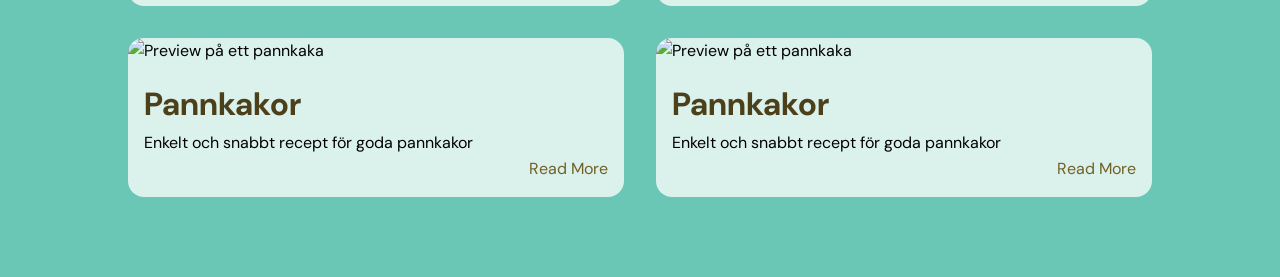
==== commit 7bb93504: "- Fixed a bug where the Read More links pointed to an invalid address. - Updated the color values to" ====
--- a/index.html
+++ b/index.html
@@ -45,7 +45,7 @@
             <p class="content-card__body">
               Enkelt och snabbt recept för goda pannkakor
             </p>
-            <a href="pancake.html" class="content-card__button u-button"
+            <a href="pages/pancake.html" class="content-card__button u-button"
               >Read More</a
             >
           </div>
@@ -63,7 +63,7 @@
             <p class="content-card__body">
               Enkelt och snabbt recept för goda pannkakor
             </p>
-            <a href="pancake.html" class="content-card__button">Read More</a>
+            <a href="pages/pancake.html" class="content-card__button">Read More</a>
           </div>
         </article>
 
@@ -80,7 +80,7 @@
             <p class="content-card__body">
               Enkelt och snabbt recept för goda pannkakor
             </p>
-            <a href="pancake.html" class="content-card__button">Read More</a>
+            <a href="pages/pancake.html" class="content-card__button">Read More</a>
           </div>
         </article>
 
@@ -97,7 +97,7 @@
             <p class="content-card__body">
               Enkelt och snabbt recept för goda pannkakor
             </p>
-            <a href="pancake.html" class="content-card__button">Read More</a>
+            <a href="pages/pancake.html" class="content-card__button">Read More</a>
           </div>
         </article>
 
@@ -114,7 +114,7 @@
             <p class="content-card__body">
               Enkelt och snabbt recept för goda pannkakor
             </p>
-            <a href="pancake.html" class="content-card__button">Read More</a>
+            <a href="pages/pancake.html" class="content-card__button">Read More</a>
           </div>
         </article>
 
@@ -131,7 +131,7 @@
             <p class="content-card__body">
               Enkelt och snabbt recept för goda pannkakor
             </p>
-            <a href="pancake.html" class="content-card__button">Read More</a>
+            <a href="pages/pancake.html" class="content-card__button">Read More</a>
           </div>
         </article>
         <article class="content-card">
@@ -147,7 +147,7 @@
             <p class="content-card__body">
               Enkelt och snabbt recept för goda pannkakor
             </p>
-            <a href="pancake.html" class="content-card__button">Read More</a>
+            <a href="pages/pancake.html" class="content-card__button">Read More</a>
           </div>
         </article>
       </section>
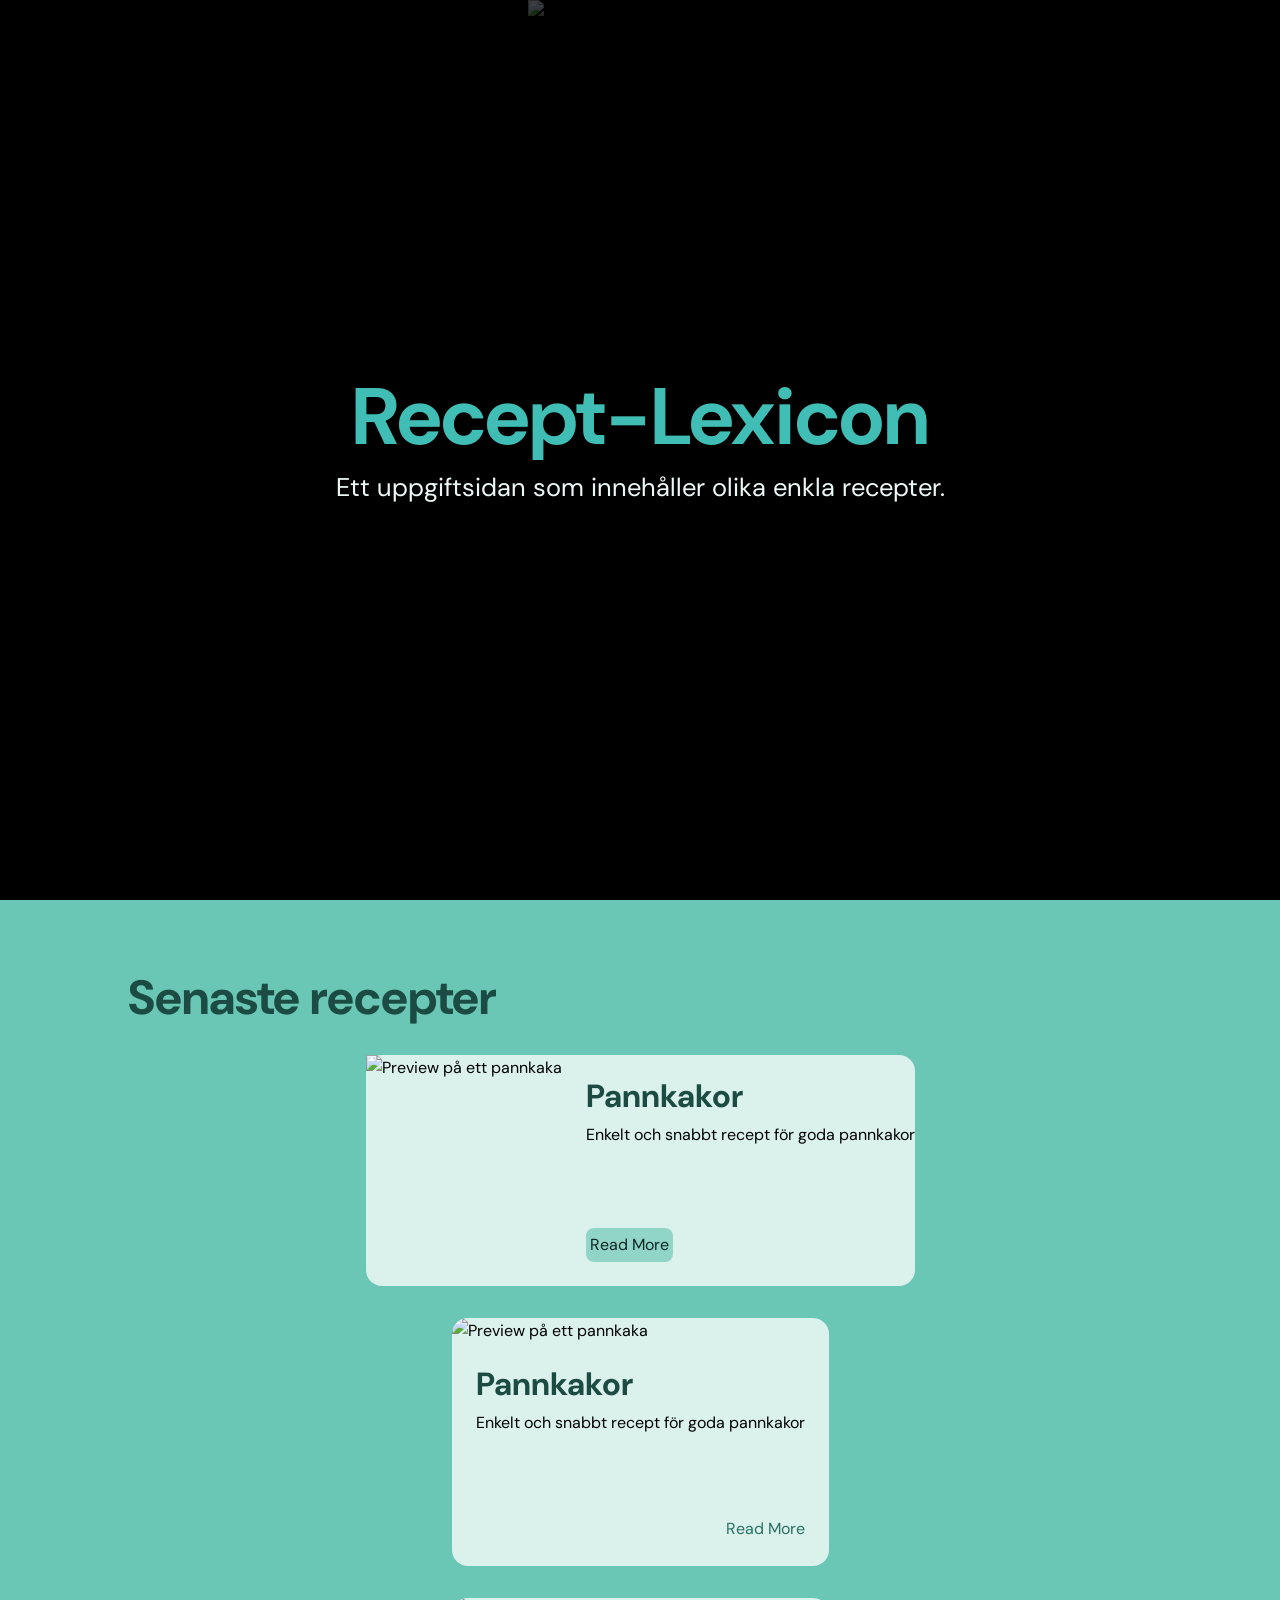
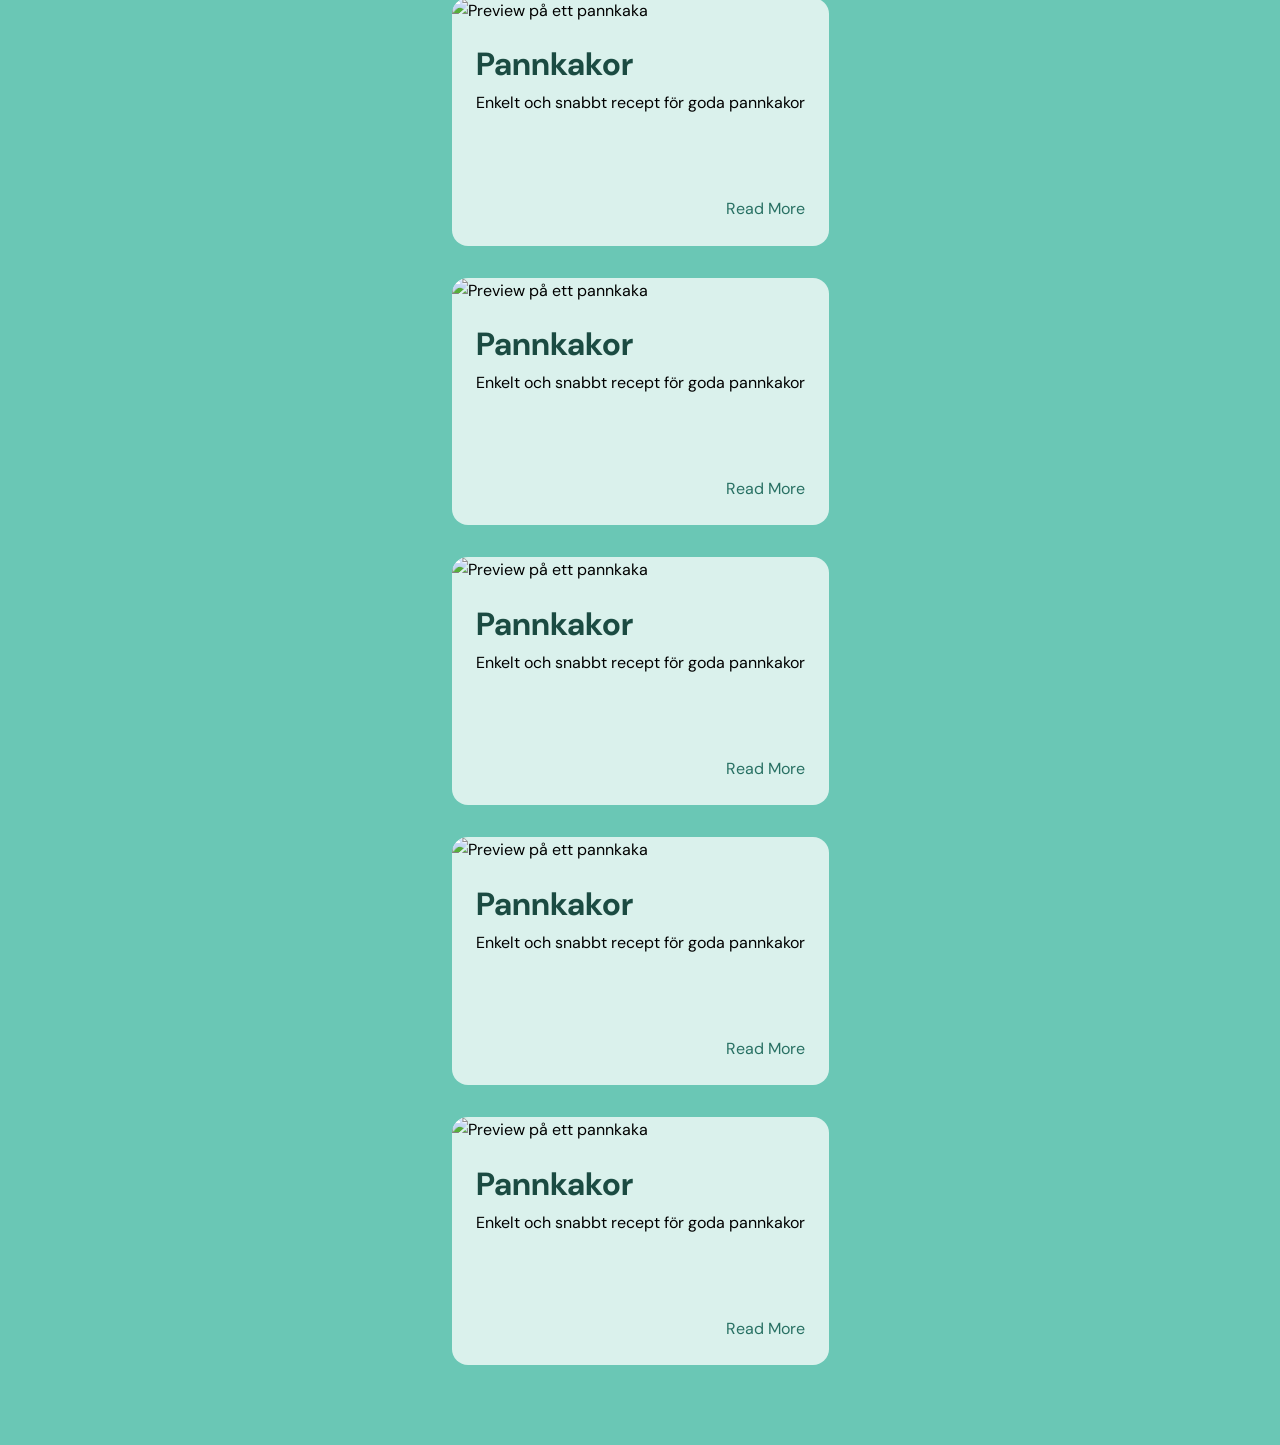
==== commit 5bf4a630: "- Implemented reactive changes to index;   - Used containers to tweak the text style by making it sm" ====
--- a/index.html
+++ b/index.html
@@ -31,8 +31,8 @@
       <header class="content-header">
         <h2 class="content-heading">Senaste recepter</h2>
       </header>
-      <section class="content-collection" role="list">
-        <article class="content-card" data-type="featured">
+      <section class="content-body" role="list">
+        <article class="featured-card" data-type="featured">
           <img
             src="https://picsum.photos/1920/1080?random=2"
             alt="Preview på ett pannkaka"
@@ -50,106 +50,138 @@
             >
           </div>
         </article>
-        <article class="content-card">
-          <img
-            src="https://picsum.photos/1920/1080?random=3"
-            alt="Preview på ett pannkaka"
-            class="content-card__preview"
-          />
-          <div class="content-card__text">
-            <header aria-labelledby="card-title" class="content-card__heading">
-              <h3 id="card-title" class="content-card__header">Pannkakor</h3>
-            </header>
-            <p class="content-card__body">
-              Enkelt och snabbt recept för goda pannkakor
-            </p>
-            <a href="pages/pancake.html" class="content-card__button">Read More</a>
-          </div>
-        </article>
+        <div class="content-collection" role="list">
+          <article class="content-card">
+            <img
+              src="https://picsum.photos/1920/1080?random=3"
+              alt="Preview på ett pannkaka"
+              class="content-card__preview"
+            />
+            <div class="content-card__text">
+              <header
+                aria-labelledby="card-title"
+                class="content-card__heading"
+              >
+                <h3 id="card-title" class="content-card__header">Pannkakor</h3>
+              </header>
+              <p class="content-card__body">
+                Enkelt och snabbt recept för goda pannkakor
+              </p>
+              <a href="pages/pancake.html" class="content-card__button"
+                >Read More</a
+              >
+            </div>
+          </article>
 
-        <article class="content-card">
-          <img
-            src="https://picsum.photos/1920/1080?random=4"
-            alt="Preview på ett pannkaka"
-            class="content-card__preview"
-          />
-          <div class="content-card__text">
-            <header aria-labelledby="card-title" class="content-card__heading">
-              <h3 id="card-title" class="content-card__header">Pannkakor</h3>
-            </header>
-            <p class="content-card__body">
-              Enkelt och snabbt recept för goda pannkakor
-            </p>
-            <a href="pages/pancake.html" class="content-card__button">Read More</a>
-          </div>
-        </article>
+          <article class="content-card">
+            <img
+              src="https://picsum.photos/1920/1080?random=4"
+              alt="Preview på ett pannkaka"
+              class="content-card__preview"
+            />
+            <div class="content-card__text">
+              <header
+                aria-labelledby="card-title"
+                class="content-card__heading"
+              >
+                <h3 id="card-title" class="content-card__header">Pannkakor</h3>
+              </header>
+              <p class="content-card__body">
+                Enkelt och snabbt recept för goda pannkakor
+              </p>
+              <a href="pages/pancake.html" class="content-card__button"
+                >Read More</a
+              >
+            </div>
+          </article>
 
-        <article class="content-card">
-          <img
-            src="https://picsum.photos/1920/1080?random=5"
-            alt="Preview på ett pannkaka"
-            class="content-card__preview"
-          />
-          <div class="content-card__text">
-            <header aria-labelledby="card-title" class="content-card__heading">
-              <h3 id="card-title" class="content-card__header">Pannkakor</h3>
-            </header>
-            <p class="content-card__body">
-              Enkelt och snabbt recept för goda pannkakor
-            </p>
-            <a href="pages/pancake.html" class="content-card__button">Read More</a>
-          </div>
-        </article>
+          <article class="content-card">
+            <img
+              src="https://picsum.photos/1920/1080?random=5"
+              alt="Preview på ett pannkaka"
+              class="content-card__preview"
+            />
+            <div class="content-card__text">
+              <header
+                aria-labelledby="card-title"
+                class="content-card__heading"
+              >
+                <h3 id="card-title" class="content-card__header">Pannkakor</h3>
+              </header>
+              <p class="content-card__body">
+                Enkelt och snabbt recept för goda pannkakor
+              </p>
+              <a href="pages/pancake.html" class="content-card__button"
+                >Read More</a
+              >
+            </div>
+          </article>
 
-        <article class="content-card">
-          <img
-            src="https://picsum.photos/1920/1080?random=6"
-            alt="Preview på ett pannkaka"
-            class="content-card__preview"
-          />
-          <div class="content-card__text">
-            <header aria-labelledby="card-title" class="content-card__heading">
-              <h3 id="card-title" class="content-card__header">Pannkakor</h3>
-            </header>
-            <p class="content-card__body">
-              Enkelt och snabbt recept för goda pannkakor
-            </p>
-            <a href="pages/pancake.html" class="content-card__button">Read More</a>
-          </div>
-        </article>
+          <article class="content-card">
+            <img
+              src="https://picsum.photos/1920/1080?random=6"
+              alt="Preview på ett pannkaka"
+              class="content-card__preview"
+            />
+            <div class="content-card__text">
+              <header
+                aria-labelledby="card-title"
+                class="content-card__heading"
+              >
+                <h3 id="card-title" class="content-card__header">Pannkakor</h3>
+              </header>
+              <p class="content-card__body">
+                Enkelt och snabbt recept för goda pannkakor
+              </p>
+              <a href="pages/pancake.html" class="content-card__button"
+                >Read More</a
+              >
+            </div>
+          </article>
 
-        <article class="content-card">
-          <img
-            src="https://picsum.photos/1920/1080?random=7"
-            alt="Preview på ett pannkaka"
-            class="content-card__preview"
-          />
-          <div class="content-card__text">
-            <header aria-labelledby="card-title" class="content-card__heading">
-              <h3 id="card-title" class="content-card__header">Pannkakor</h3>
-            </header>
-            <p class="content-card__body">
-              Enkelt och snabbt recept för goda pannkakor
-            </p>
-            <a href="pages/pancake.html" class="content-card__button">Read More</a>
-          </div>
-        </article>
-        <article class="content-card">
-          <img
-            src="https://picsum.photos/1920/1080?random=8"
-            alt="Preview på ett pannkaka"
-            class="content-card__preview"
-          />
-          <div class="content-card__text">
-            <header aria-labelledby="card-title" class="content-card__heading">
-              <h3 id="card-title" class="content-card__header">Pannkakor</h3>
-            </header>
-            <p class="content-card__body">
-              Enkelt och snabbt recept för goda pannkakor
-            </p>
-            <a href="pages/pancake.html" class="content-card__button">Read More</a>
-          </div>
-        </article>
+          <article class="content-card">
+            <img
+              src="https://picsum.photos/1920/1080?random=7"
+              alt="Preview på ett pannkaka"
+              class="content-card__preview"
+            />
+            <div class="content-card__text">
+              <header
+                aria-labelledby="card-title"
+                class="content-card__heading"
+              >
+                <h3 id="card-title" class="content-card__header">Pannkakor</h3>
+              </header>
+              <p class="content-card__body">
+                Enkelt och snabbt recept för goda pannkakor
+              </p>
+              <a href="pages/pancake.html" class="content-card__button"
+                >Read More</a
+              >
+            </div>
+          </article>
+          <article class="content-card">
+            <img
+              src="https://picsum.photos/1920/1080?random=8"
+              alt="Preview på ett pannkaka"
+              class="content-card__preview"
+            />
+            <div class="content-card__text">
+              <header
+                aria-labelledby="card-title"
+                class="content-card__heading"
+              >
+                <h3 id="card-title" class="content-card__header">Pannkakor</h3>
+              </header>
+              <p class="content-card__body">
+                Enkelt och snabbt recept för goda pannkakor
+              </p>
+              <a href="pages/pancake.html" class="content-card__button"
+                >Read More</a
+              >
+            </div>
+          </article>
+        </div>
       </section>
     </main>
   </body>
--- a/styles/index.css
+++ b/styles/index.css
@@ -1,11 +1,23 @@
 @import "global-props.css";
 @import "theme.css";
 
+/* Import Custom Properties */
+@import url("styles/custom-props.css");
+
 :root {
   --h-page-intro: 100vh;
 
   --clr-bg-body: var(--background-400);
   --clr-bg-card: var(--background-100);
+
+  /* Spacing */
+  --spacing-rem-small: 1.5rem;
+  --spacing-rem-medium: 2rem;
+  --spacing-rem-large: 5rem;
+  --spacing-vw-large: 10vw;
+
+  /* Filter Brightness */
+  --filter-brightness-medium: 25%;
 }
 
 /**********************************************************/
@@ -27,7 +39,7 @@
   line-height: var(--lh-heading);
   padding-bottom: var(--spacing-sm);
 
-  color: var(--accent-800);
+  color: var(--text-800);
 }
 
 strong {
@@ -71,7 +83,7 @@
   background-color: var(--clr-bg-button);
 
   border-radius: var(--border-rounded-sm);
-  padding: var(--spacing-xs)
+  padding: var(--spacing-xs);
 }
 
 .u-button:hover {
@@ -101,7 +113,9 @@
 
   grid-template-areas: "preview";
 
-  background-color: black;
+  background-color: light-dark(black, white);
+
+  container-type: inline-size;
 }
 
 .intro-preview {
@@ -109,10 +123,11 @@
   grid-area: preview;
 
   object-fit: cover;
+
   height: var(--h-page-intro);
-  width: 100%;
-
-  filter: brightness(10%);
+  width: fit-content;
+
+  filter: brightness(var(--filter-brightness-medium));
 }
 
 .intro-header {
@@ -122,12 +137,12 @@
   grid-area: preview;
 
   z-index: 3;
-  gap: 2rem;
+  gap: var(--spacing-rem-medium);
 }
 
 .intro-logo {
   color: var(--primary-500);
-  font-size: 5rem;
+  font-size: var(--spacing-rem-large);
 }
 
 .intro-summary {
@@ -135,29 +150,53 @@
   font-size: var(--fs-summary);
 }
 
+@container (width < 630px) {
+  .intro-logo {
+    text-align: center;
+    font-size: var(--fs-heading--mobile);
+  }
+
+  .intro-summary {
+    text-align: center;
+    font-size: var(--fs-summary--mobile);
+  }
+}
+
 .content {
-  margin-block: 5rem;
-  margin-inline: 10vw;
+  margin-block: var(--spacing-rem-large);
+  margin-inline: var(--spacing-vw-large);
+
+  container-type: inline-size;
+  container-name: content;
 }
 
 .content-header {
-  margin-block-end: 2rem;
+  margin-block-end: var(--spacing-rem-medium);
 }
 
 .content-heading {
   font-size: var(--fs-heading);
 }
 
+.content-body {
+  display: grid;
+  gap: var(--spacing-rem-medium);
+
+  justify-content: center;
+  align-items: center;
+  justify-items: center;
+}
+
 .content-collection {
   display: grid;
-  gap: 2rem;
-
-  grid-template-columns: repeat(2, minmax(35ch, 1fr));
+  gap: var(--spacing-rem-medium);
+
+  grid-template-columns: repeat(auto-fit, minmax(min(20rem), 1fr));
 }
 
 .content-card {
   display: grid;
-  gap: 1.5rem;
+  gap: var(--spacing-rem-small);
   align-content: space-between;
 
   background-color: var(--clr-bg-card);
@@ -179,42 +218,84 @@
     justify-items: start;
     align-items: start;
 
-    padding-inline: 1rem;
-    padding-block-end: 1rem;
+    padding-inline: var(--spacing-rem-small);
+    padding-block-end: var(--spacing-rem-small);
   }
 
   .content-card__button {
     margin-inline-start: auto;
-    margin-block-start: auto;
-  }
-}
-
-.content-card[data-type="featured"] {
+    margin-block-start: var(--spacing-rem-large);
+  }
+}
+
+.featured-card {
+  display: grid;
+  gap: var(--spacing-rem-small);
+
   align-items: center;
-  justify-items: start;
-
-  grid-column: span 2;
-  grid-row: span 2;
-
-  gap: 0;
-
-  > img {
+  justify-items: center;
+
+  background-color: var(--clr-bg-card);
+  border-radius: var(--border-rounded-md);
+
+  .content-card__preview {
+    order: -1;
+
     grid-column: -3;
 
-    border-start-end-radius: 0;
-    border-end-start-radius: var(--border-rounded-md);
+    object-fit: cover;
+    width: 100%;
+    height: 100%;
   }
 
   .content-card__text {
     display: grid;
-    justify-content: center;
-    min-height: inherit;
-    padding-block: 1rem;
-    gap: 1rem;
+    justify-items: start;
+    align-items: center;
+
+    padding-block: var(--spacing-rem-small);
   }
 
   .content-card__button {
-    margin-inline-start: inherit;
-    margin-block-start: inherit;
-  }
-}
+    margin-block-start: var(--spacing-rem-large);
+  }
+}
+
+@container content (width < 650px) {
+  .featured-card {
+    height: 60cqh;
+    justify-items: center;
+    align-items: center;
+    grid-template-areas: "featured-card";
+
+    .content-card__preview {
+      grid-area: featured-card;
+      filter: brightness(var(--filter-brightness-medium));
+
+      border-radius: var(--border-rounded-md);
+    }
+
+    .content-card__text {
+      grid-area: featured-card;
+
+      display: grid;
+      justify-items: center;
+      align-items: center;
+
+      color: var(--text-50);
+
+      padding-block: var(--spacing-rem-small);
+      padding-inline: var(--spacing-rem-small);
+
+      z-index: 3;
+    }
+
+    .content-card__header {
+      color: var(--primary-500);
+    }
+
+    .content-card__button {
+      margin-block-start: var(--spacing-rem-large);
+    }
+  }
+}
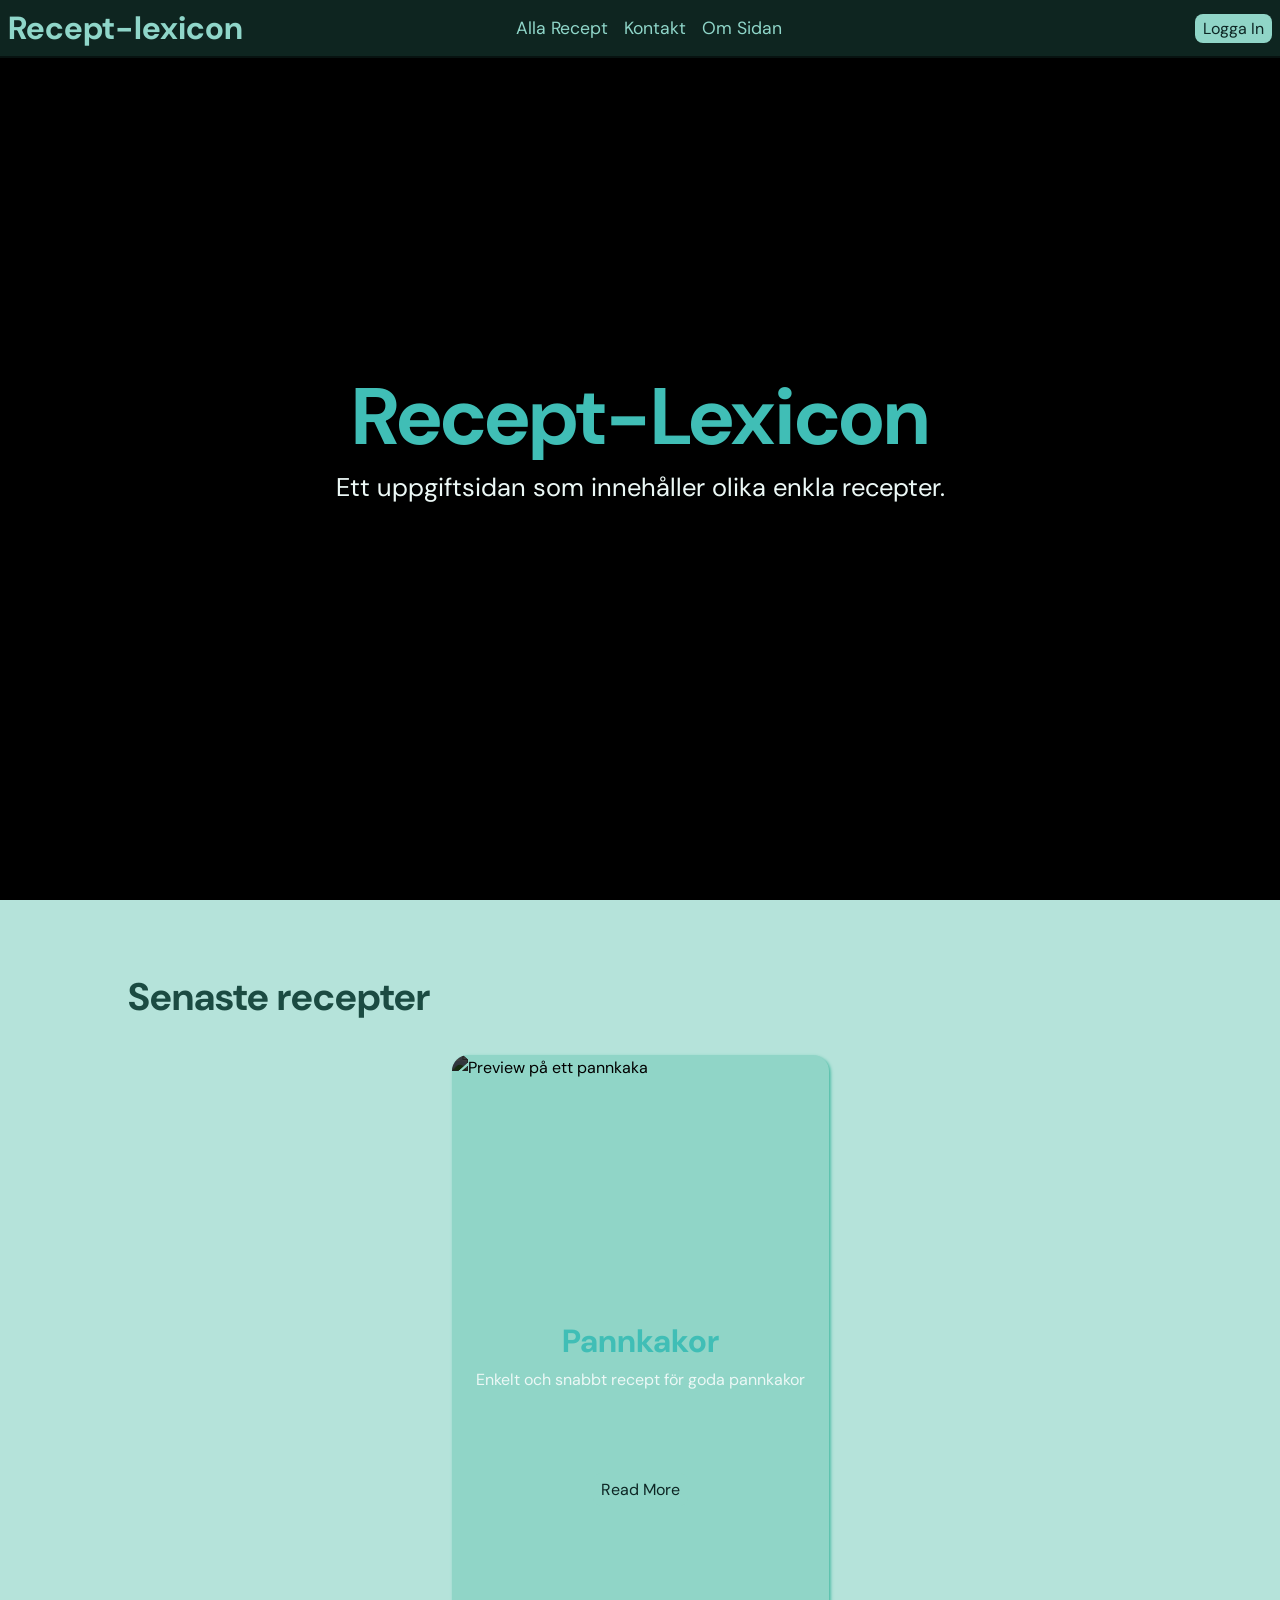
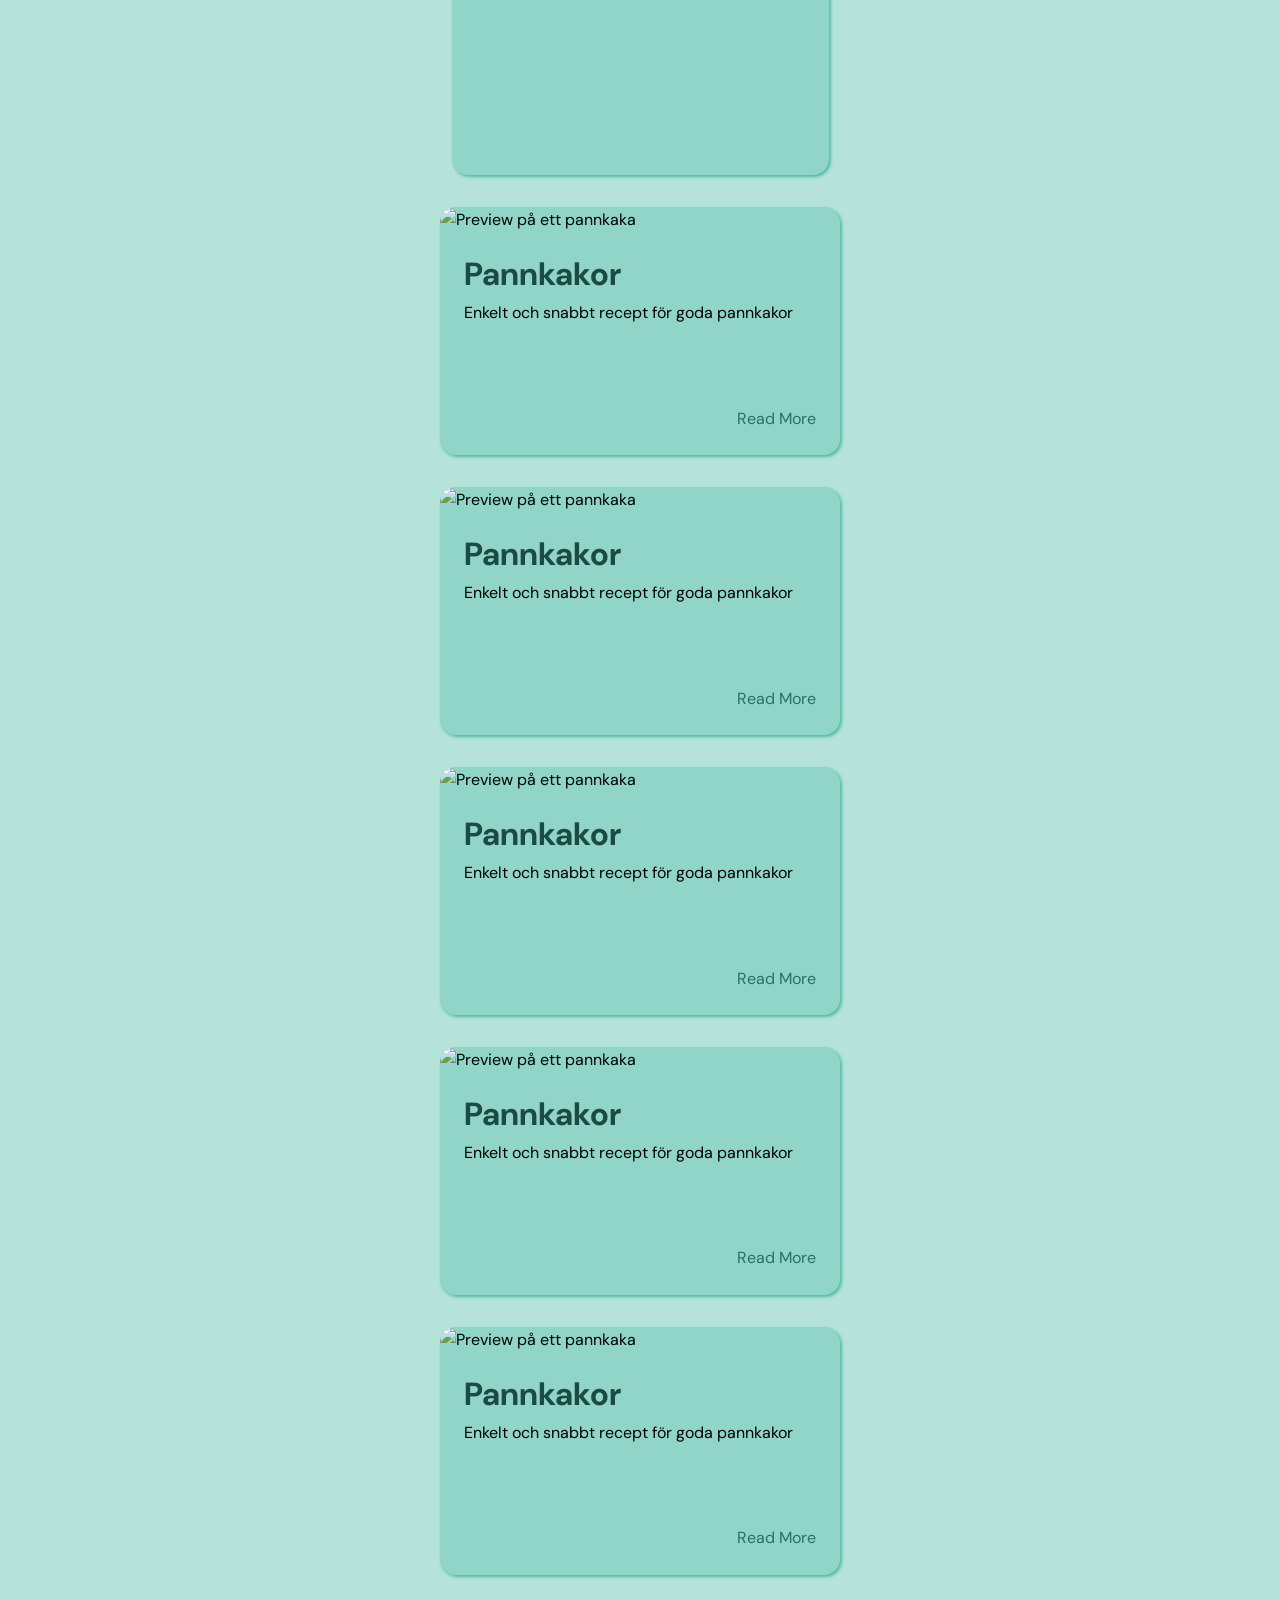
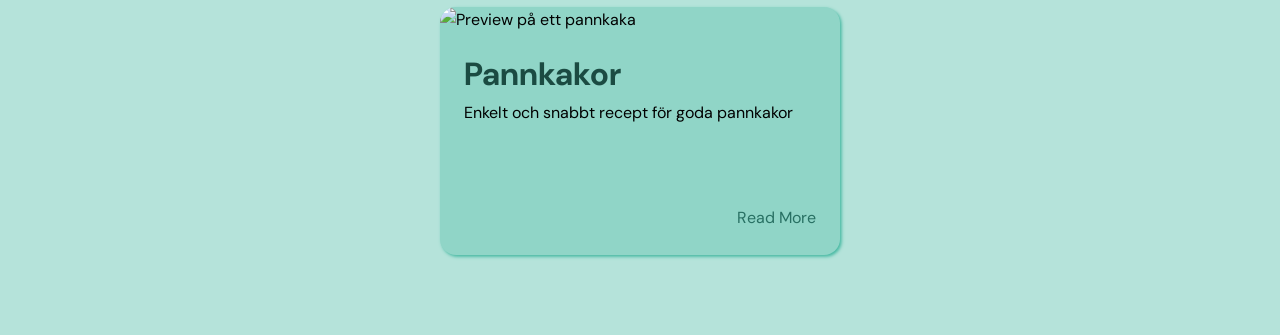
==== commit 66fce71f: "- Created sub-directories based on use context for the style folder to further organise the files. -" ====
--- a/index.html
+++ b/index.html
@@ -1,7 +1,7 @@
 <!doctype html>
 <html lang="sv-SE">
-  <link rel="stylesheet" href="styles/reset.css" />
-  <link rel="stylesheet" href="styles/index.css" />
+  <link rel="stylesheet" href="styles/config/reset.css" />
+  <link rel="stylesheet" href="styles/pages/index.css" />
   <head>
     <meta charset="utf-8" />
     <meta name="viewport" content="width=device-width" />
@@ -14,19 +14,32 @@
     <title>Recept-Lexicon: Enkelt recept på pannkakor</title>
   </head>
   <body>
-    <header aria-labelledby="page-title" class="intro">
+    <div>
+      <nav aria-label="Navigation Bar" class="top-bar">
+        <span id="page-logo" class="top-bar__logo">Recept-lexicon</span>
+        <ul role="list" class="top-bar__navigation">
+          <li><a href="/index.html">Alla Recept</a></li>
+          <li><a href="#">Kontakt</a></li>
+          <li><a href="#">Om Sidan</a></li>
+        </ul>
+        <div class="top-bar__login">
+          <a href="#" class="u-button">Logga In</a>
+        </div>
+      </nav>
+    </div>
+    <div class="intro">
       <img
         src="https://picsum.photos/1920/1080?random=1"
         alt="Intro bild för recept-Lexicon"
         class="intro-preview"
       />
-      <div class="intro-header">
+      <header aria-labelledby="page-title" class="intro-header">
         <h1 id="page-title" class="intro-logo">Recept-Lexicon</h1>
         <span class="intro-summary"
           >Ett uppgiftsidan som innehåller olika enkla recepter.
         </span>
       </div>
-    </header>
+    </div>
     <main class="content">
       <header class="content-header">
         <h2 class="content-heading">Senaste recepter</h2>
--- a/styles/pages/index.css
+++ b/styles/pages/index.css
@@ -0,0 +1,245 @@
+@import "../config/global-props.css";
+@import "../config/theme.css";
+@import "../elements/top-banner.css";
+@import "../elements/bottom-footer.css";
+
+
+:root {
+  --h-page-intro: 100vh;
+
+  /* Colors */
+  --clr-bg-body: var(--background-200);
+  --clr-bg-card: var(--background-300);
+  --clr-bd-card: var(--background-500);
+
+  /* Spacing */
+  --spacing-rem-small: 1.5rem;
+  --spacing-rem-medium: 2rem;
+  --spacing-rem-large: 5rem;
+  --spacing-vw-large: 10vw;
+
+  /* Filter Brightness */
+  --filter-brightness-medium: 25%;
+
+  /* Box shadow offset*/
+  --bs-offset-card: 0.15ch 0.15ch 0.2rem;
+}
+
+
+
+/**********************************************************/
+/*                     Blocks                             */
+/**********************************************************/
+
+.intro {
+  display: grid;
+  justify-items: center;
+  align-items: center;
+
+  height: var(--h-page-intro);
+  border: var(--debug-selector-element);
+
+  grid-template-areas: "preview";
+
+  background-color: light-dark(black, white);
+
+  container-type: inline-size;
+}
+
+.intro-preview {
+  display: block;
+  grid-area: preview;
+
+  object-fit: cover;
+
+  height: var(--h-page-intro);
+  width: fit-content;
+
+  filter: brightness(var(--filter-brightness-medium));
+}
+
+.intro-header {
+  display: grid;
+  justify-items: center;
+  align-items: center;
+  grid-area: preview;
+
+  z-index: 3;
+  gap: var(--spacing-rem-medium);
+}
+
+.intro-logo {
+  color: var(--primary-500);
+  font-size: var(--spacing-rem-large);
+}
+
+.intro-summary {
+  color: var(--text-50);
+  font-size: var(--fs-summary);
+}
+
+@container (width < 630px) {
+  .intro-logo {
+    text-align: center;
+    font-size: var(--fs-heading--mobile);
+  }
+
+  .intro-summary {
+    text-align: center;
+    font-size: var(--fs-summary--mobile);
+  }
+}
+
+.content {
+  margin-block: var(--spacing-rem-large);
+  margin-inline: var(--spacing-vw-large);
+
+  container-type: inline-size;
+  container-name: content;
+}
+
+.content-header {
+  margin-block-end: var(--spacing-rem-medium);
+}
+
+.content-heading {
+  font-size: var(--fs-heading);
+}
+
+.content-body {
+  display: grid;
+  gap: var(--spacing-rem-medium);
+
+  justify-content: center;
+  align-items: center;
+  justify-items: center;
+}
+
+.content-collection {
+  display: grid;
+  gap: var(--spacing-rem-medium);
+
+  grid-template-columns: repeat(
+    auto-fit,
+    minmax(clamp(10rem, 100vw, 25rem), 1fr)
+  );
+}
+
+.content-card {
+  display: grid;
+  gap: var(--spacing-rem-small);
+  align-content: space-between;
+
+  background-color: var(--clr-bg-card);
+  border-radius: var(--border-rounded-md);
+  box-shadow: var(--bs-offset-card) var(--clr-bd-card);
+
+  > img {
+    order: -1;
+
+    object-fit: cover;
+    width: 100%;
+    height: 100%;
+
+    border-start-start-radius: inherit;
+    border-start-end-radius: inherit;
+  }
+
+  .content-card__text {
+    display: grid;
+    justify-items: start;
+    align-items: start;
+
+    padding-inline: var(--spacing-rem-small);
+    padding-block-end: var(--spacing-rem-small);
+  }
+
+  .content-card__button {
+    margin-inline-start: auto;
+    margin-block-start: var(--spacing-rem-large);
+  }
+}
+
+.featured-card {
+  display: grid;
+  gap: var(--spacing-rem-small);
+
+  align-items: center;
+  justify-items: center;
+
+  grid-template-columns: clamp(1fr, 100vw, 2fr) 1fr;
+
+  background-color: var(--clr-bg-card);
+  border-radius: var(--border-rounded-md);
+  box-shadow: var(--bs-offset-card) var(--clr-bd-card);
+
+  min-height: 45rem;
+
+  .content-card__preview {
+    order: -1;
+
+    grid-column: -3;
+
+    object-fit: cover;
+    width: 100%;
+    height: 100%;
+
+    border-start-start-radius: var(--border-rounded-md);
+    border-end-start-radius: var(--border-rounded-md);
+  }
+
+  .content-card__text {
+    display: grid;
+    justify-items: start;
+    align-items: center;
+
+    padding-block: var(--spacing-rem-small);
+    padding-inline-end: var(--spacing-rem-small);
+  }
+
+  .content-card__button {
+    margin-block-start: var(--spacing-rem-large);
+  }
+}
+
+@container content (width < 1150px) {
+  .featured-card {
+    height: 60cqh;
+    display: grid;
+    justify-items: center;
+    align-items: center;
+
+    grid-template-columns: inherit;
+    grid-template-areas: "featured-card";
+
+    .content-card__preview {
+      grid-area: featured-card;
+      filter: brightness(var(--filter-brightness-medium));
+
+      border-radius: var(--border-rounded-md);
+    }
+
+    .content-card__text {
+      grid-area: featured-card;
+
+      display: grid;
+      justify-items: center;
+      align-items: center;
+
+      color: var(--text-50);
+
+      padding-block: var(--spacing-rem-small);
+      padding-inline: var(--spacing-rem-small);
+
+      z-index: 3;
+    }
+
+    .content-card__header {
+      color: var(--primary-500);
+    }
+
+    .content-card__button {
+      margin-block-start: var(--spacing-rem-large);
+    }
+  }
+}
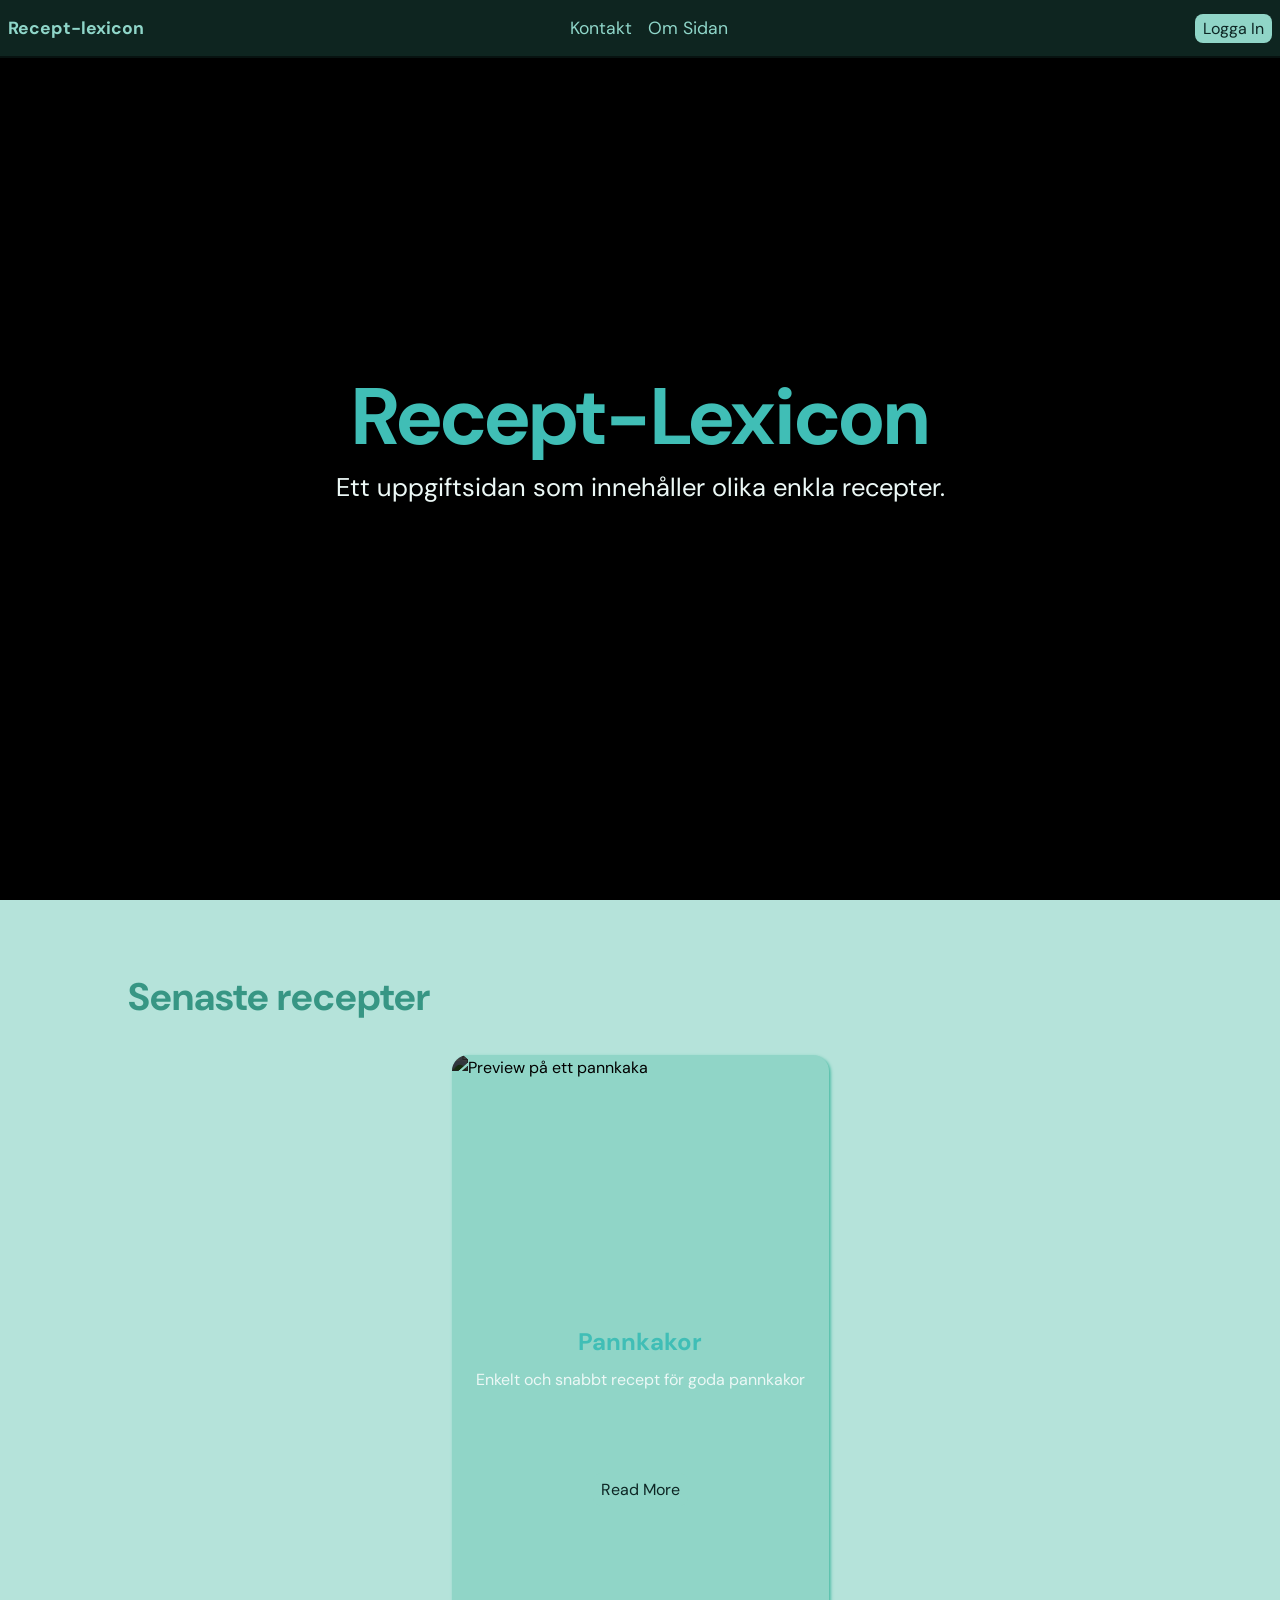
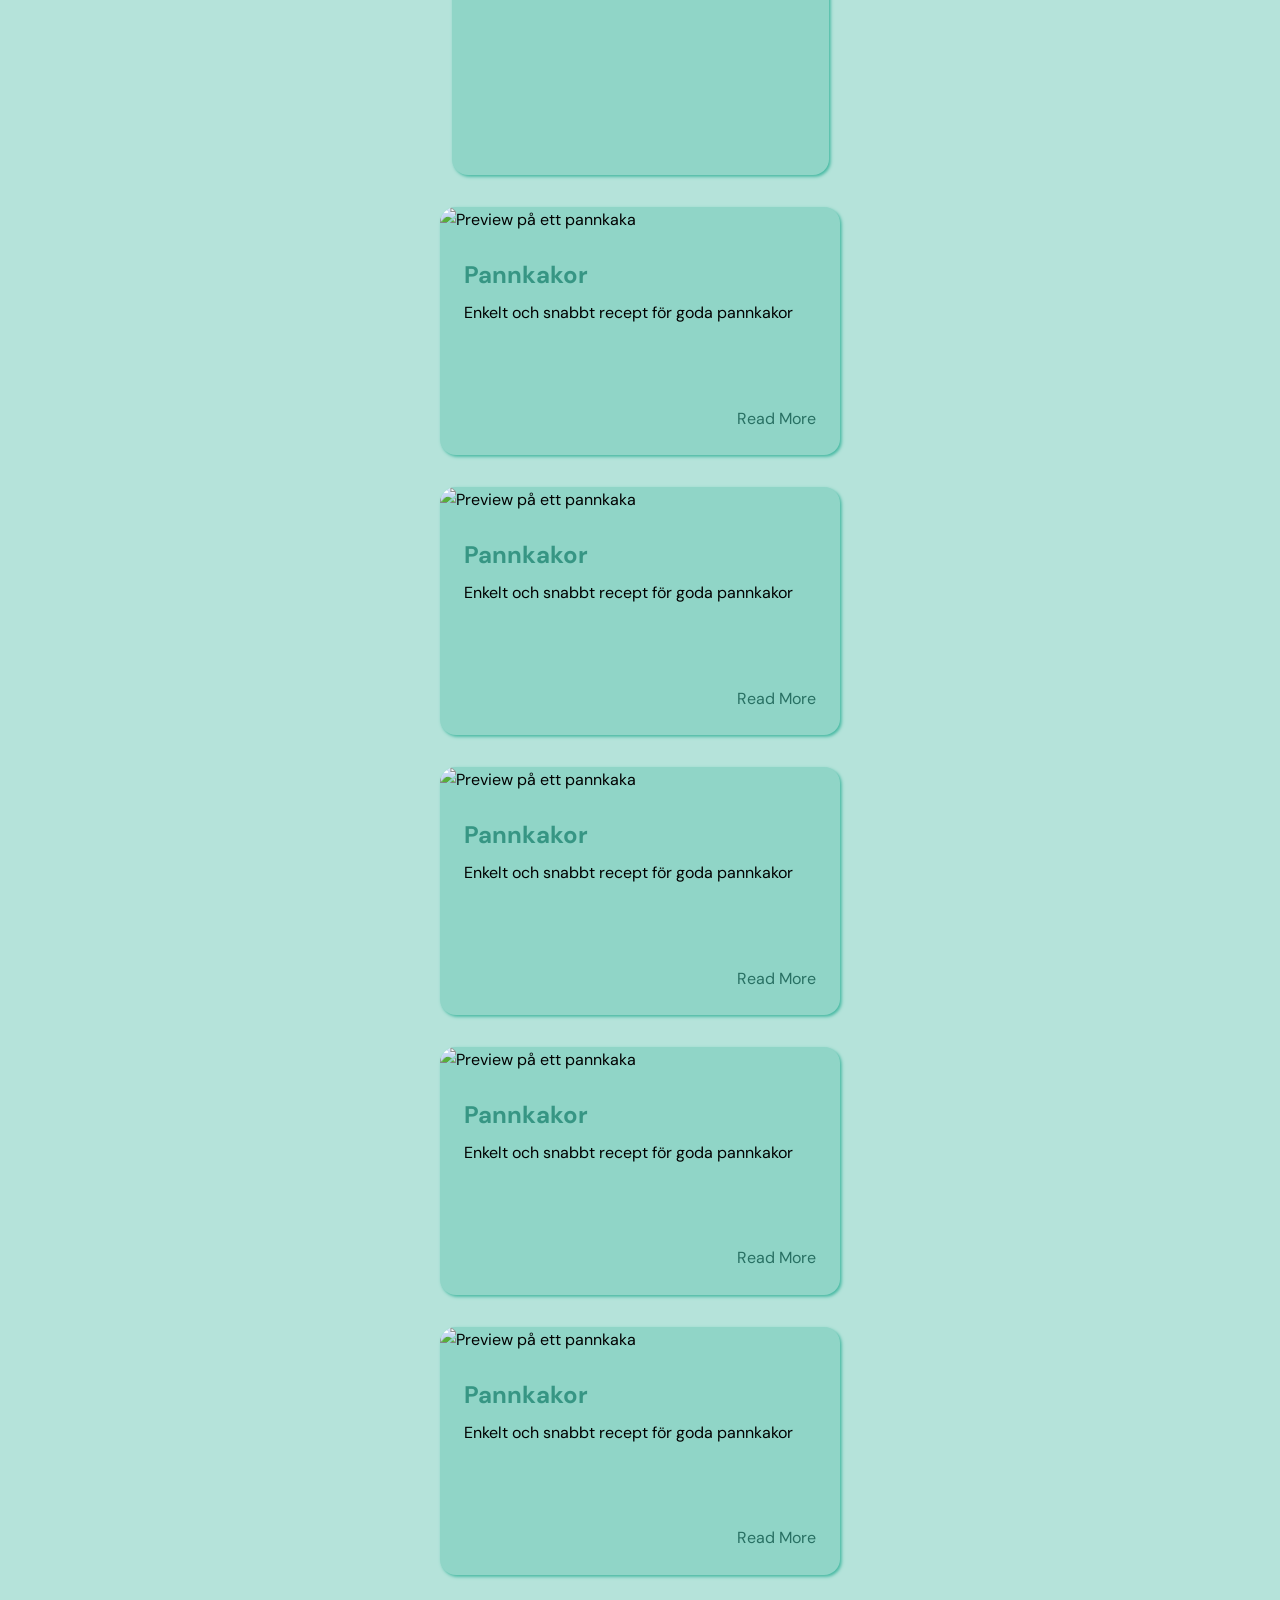
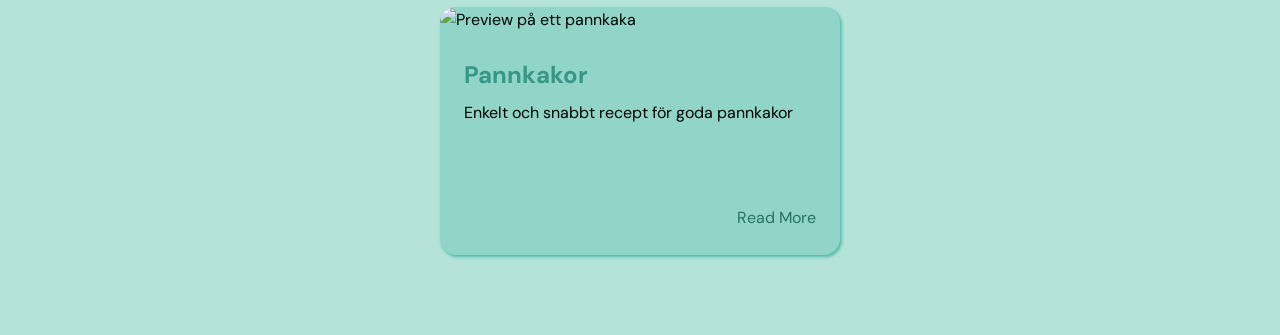
==== commit ece80020: "- Updated top-banner's logo to be the home link. - Removed the original home link from the middle li" ====
--- a/index.html
+++ b/index.html
@@ -16,10 +16,11 @@
   <body>
     <div>
       <nav aria-label="Navigation Bar" class="top-bar">
-        <span id="page-logo" class="top-bar__logo">Recept-lexicon</span>
+        <a id="page-logo" class="top-bar__logo" href="/index.html"
+          >Recept-lexicon</a
+        >
         <ul role="list" class="top-bar__navigation">
-          <li><a href="/index.html">Alla Recept</a></li>
-          <li><a href="#">Kontakt</a></li>
+          <li><a href="./pages/contact.html">Kontakt</a></li>
           <li><a href="#">Om Sidan</a></li>
         </ul>
         <div class="top-bar__login">
@@ -38,7 +39,7 @@
         <span class="intro-summary"
           >Ett uppgiftsidan som innehåller olika enkla recepter.
         </span>
-      </div>
+      </header>
     </div>
     <main class="content">
       <header class="content-header">
